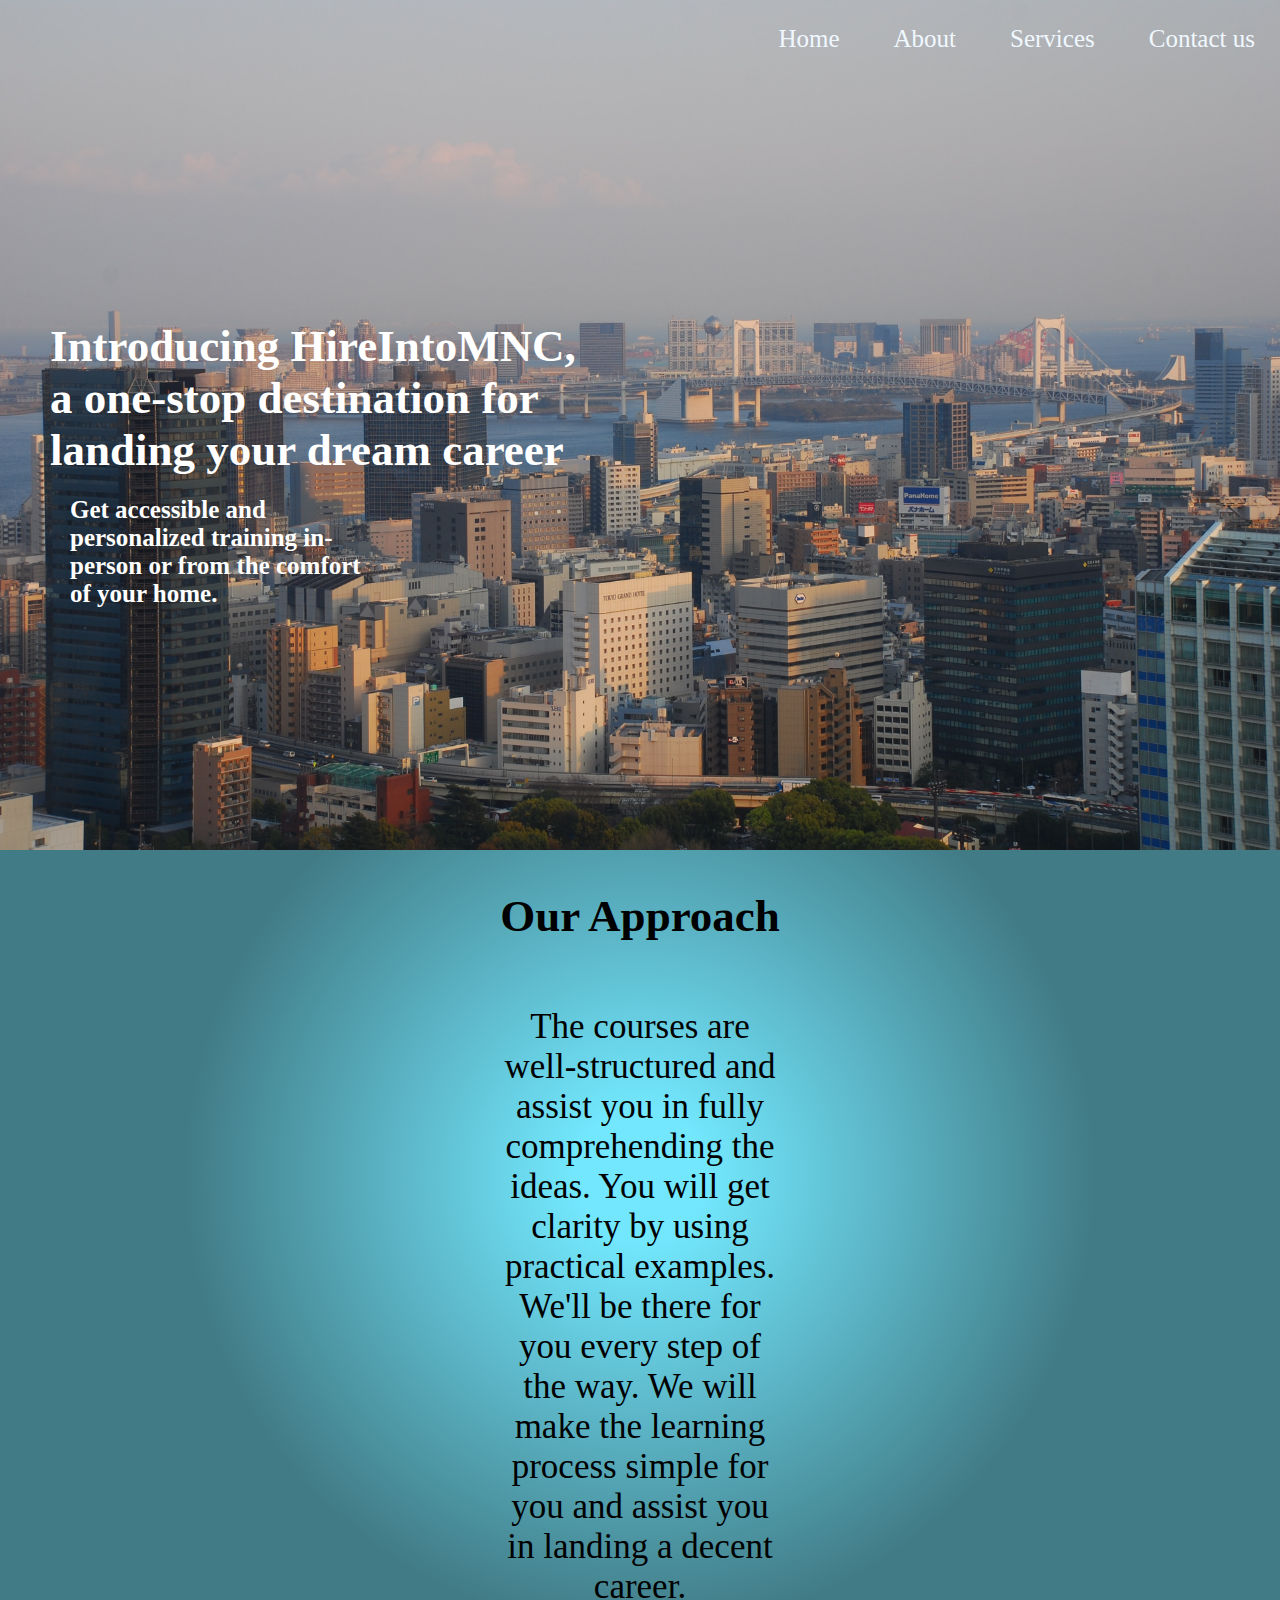
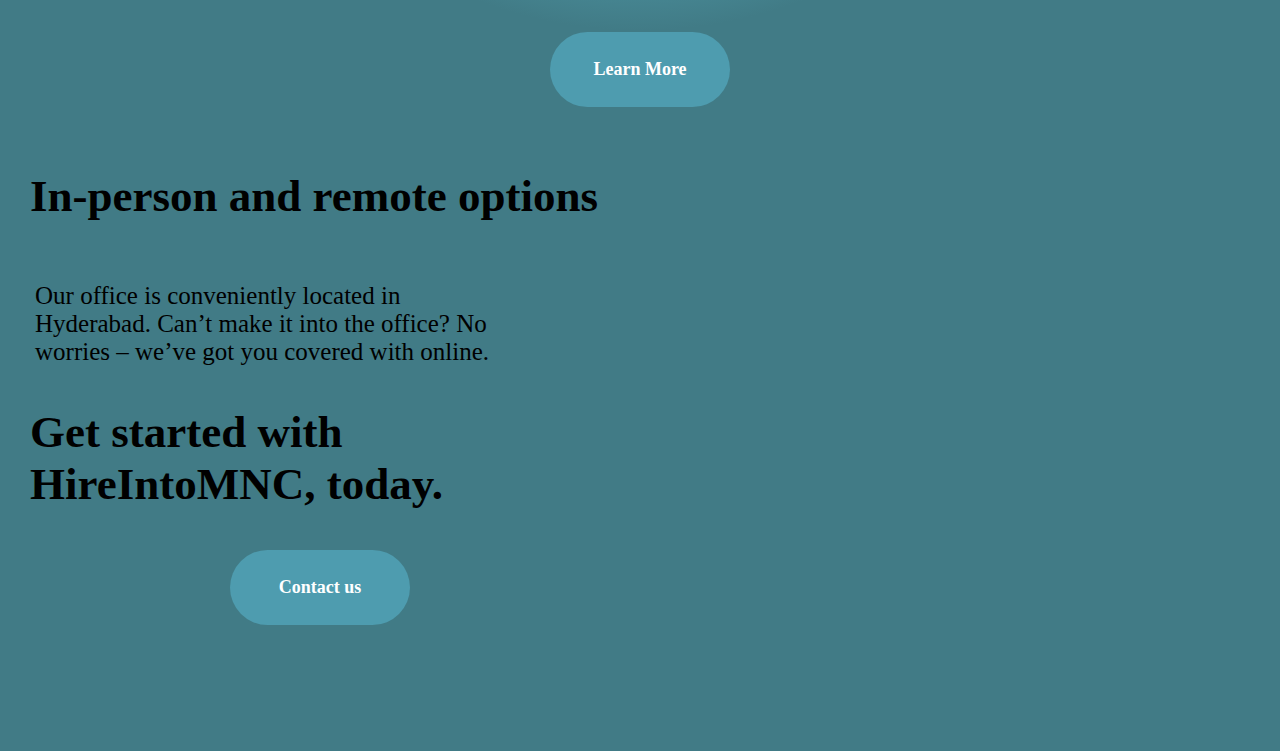
==== index.html @ a63b0490 "metatest" ====
<html>
<head>
	<title>HireIntoMNC</title>
	<link rel="stylesheet" href="css/style.css">
	<meta name="viewport" content="width=device-width, initial-scale=1.0">
</head>
<body>
	<div id="home">
		<nav>
			<ul>
				<li><a href="#">Home</a></li>
				<li><a href="About.html">About</a></li>
				<li><a href="services.html">Services</a></li>
				<li><a href="contactus.html">Contact us</a> </li>
			</ul>
		</nav>
		<div class="info">
			<h2>Introducing HireIntoMNC, <br />
				a one-stop destination for landing your dream career</h2>
			<p>Get accessible and personalized training in-person or from the comfort of your home. </p>
		</div>
	</div>
	<div class="data">
		<h2>Our Approach</h2>
		<p>The courses are well-structured and assist you in fully comprehending the ideas. You will get clarity by
			using practical examples. We'll be there for you every step of the way. We will make the learning process
			simple for you and assist you in landing a decent career.
		</p>
		<div class="center">
			<a href="#" class="button">Learn More</a>
		</div>
	</div>
	<br />

	<div class="row">
		<div class="coloumn">

			<h2>In-person and remote options</h2>
			<p>Our office is conveniently located in Hyderabad. Can’t make it into the office? No worries – we’ve
				got you
				covered with online.
			</p>
			<h2>Get started with <strong>HireIntoMNC</strong>, today. </h2>
			<div class="center">
				<a href="contactus.html" class="button">Contact us</a>
			</div>
		</div>

		<div class="coloumn">
			<iframe
				src="https://www.google.com/maps/embed?pb=!1m18!1m12!1m3!1d243646.8800584537!2d78.26795921030008!3d17.41262741588186!2m3!1f0!2f0!3f0!3m2!1i1024!2i768!4f13.1!3m3!1m2!1s0x3bcb99daeaebd2c7%3A0xae93b78392bafbc2!2sHyderabad%2C%20Telangana%2C%20India!5e0!3m2!1sen!2sus!4v1628218117663!5m2!1sen!2sus"
				width="600" height="616" style="border:0;" allowfullscreen="" loading="lazy"></iframe>
		</div>
	</div>


</body>

</html>
---- css/style.css ----
*{
  margin: 0;
  padding:0;
  font-family: Didot, serif;
  box-sizing: border-box;

}
body{
  background: rgb(70,223,252);
  background: radial-gradient(circle, rgba(70,223,252,0.7610241820768137) 5%, rgba(65,123,134,1) 34%);
}
html{
  scroll-behavior: smooth;
}
nav{
 float: right;
 
}
nav ul li{
  display: inline-block;
  padding: 25px 25px;
  font-size: 25px;
}
nav ul li a{
  text-decoration: none;
  color: aliceblue;

}
nav ul li a:hover{
  
  border-bottom:none;
  color: #4E9CAF;
  display: block;
  width:121px;
  height: 35px;
  line-height: 35px;


}
.info h2{
    padding-top: 25%;
    padding-left: 50px;
    padding-right: 50%;
    font-size: 45px;
    color: white;
    font-family: Didot, serif;
    font-weight: bold;
    
}
.info p{
  padding-top: 20px;
  padding-left: 70px;
  color: white;
  font-size: 25px;
  padding-right: 70%;
  font-weight: bold;
  border:1px;
}

.data h2{
  padding : 40px 25px;
  position: relative;
  font-size: 45px;
  color: black;
  font-family: Didot, serif;
  font-weight: bold;
  text-align: center;
  
}
.data p{
  padding : 25px 500px;
  position: relative;
  font-size: 35px;
  font-family: Didot, serif;
  color: black;
 
  font-weight: normal;
  text-align: center;
  
}

.leftdata h2{
  padding : 40px 25px;
  position: relative;
  font-size: 45px;
  color: black;
  font-family: Didot, serif;
  font-weight: bold;
  text-align: left;
  
}

.leftdata p{
  padding : 25% 25%;
  color: black;
  font-size: 25px;
  padding-right: 70%;
  font-weight: bold;
  border:1px;
}


.button {
  display: block;
  width: 180px;

  background: #4E9CAF;
  padding: 7px 20px 8px 20px;
  text-align: center;
  border-radius: 10px;
  color: white;
  font-weight: bold;
  line-height: 25px;
  text-decoration: none;
  font-size: 18px;
  border-radius: 50px;
  padding: 25px;
  margin: 0 auto;
}

.map{  
  padding: 25px 25px ;
  text-align: right;
  border-radius: 50px;
  padding: 25px;
  margin: 0 auto;
  width: 50%;
}


.coloumn {
  float: left;
  width: 50%;
  padding: 5px;
  
}

.coloumn h2{
  padding : 40px 25px;
  position: relative;
  font-size: 45px;
  color: black;
  font-family: Didot, serif;
  font-weight: bold;
  text-align: left;
  
}

.coloumn p{
  padding-top: 20px;
  padding-left: 30px;
  padding-right: 0px;
  color: black;
  font-size: 25px;
  padding-right: 20%;
  font-weight: normal;
  font-family: Didot, serif;

}

#home{
  background-image: url(../img/mnc3.jpg);
  background-size: 100%;
  background-repeat: no-repeat;
  height: 850px;

}

#about {
  
  background-image: url(../img/about.jpg); 
  background-size: 100%;
  background-repeat: no-repeat;
  background-color:black;
  background-blend-mode: lighten;
}

#services{
  background-image: url(../img/services.jpg);
  background-size: 100%;
  background-repeat: no-repeat;
  background-color:black;
  background-blend-mode: lighten;

}
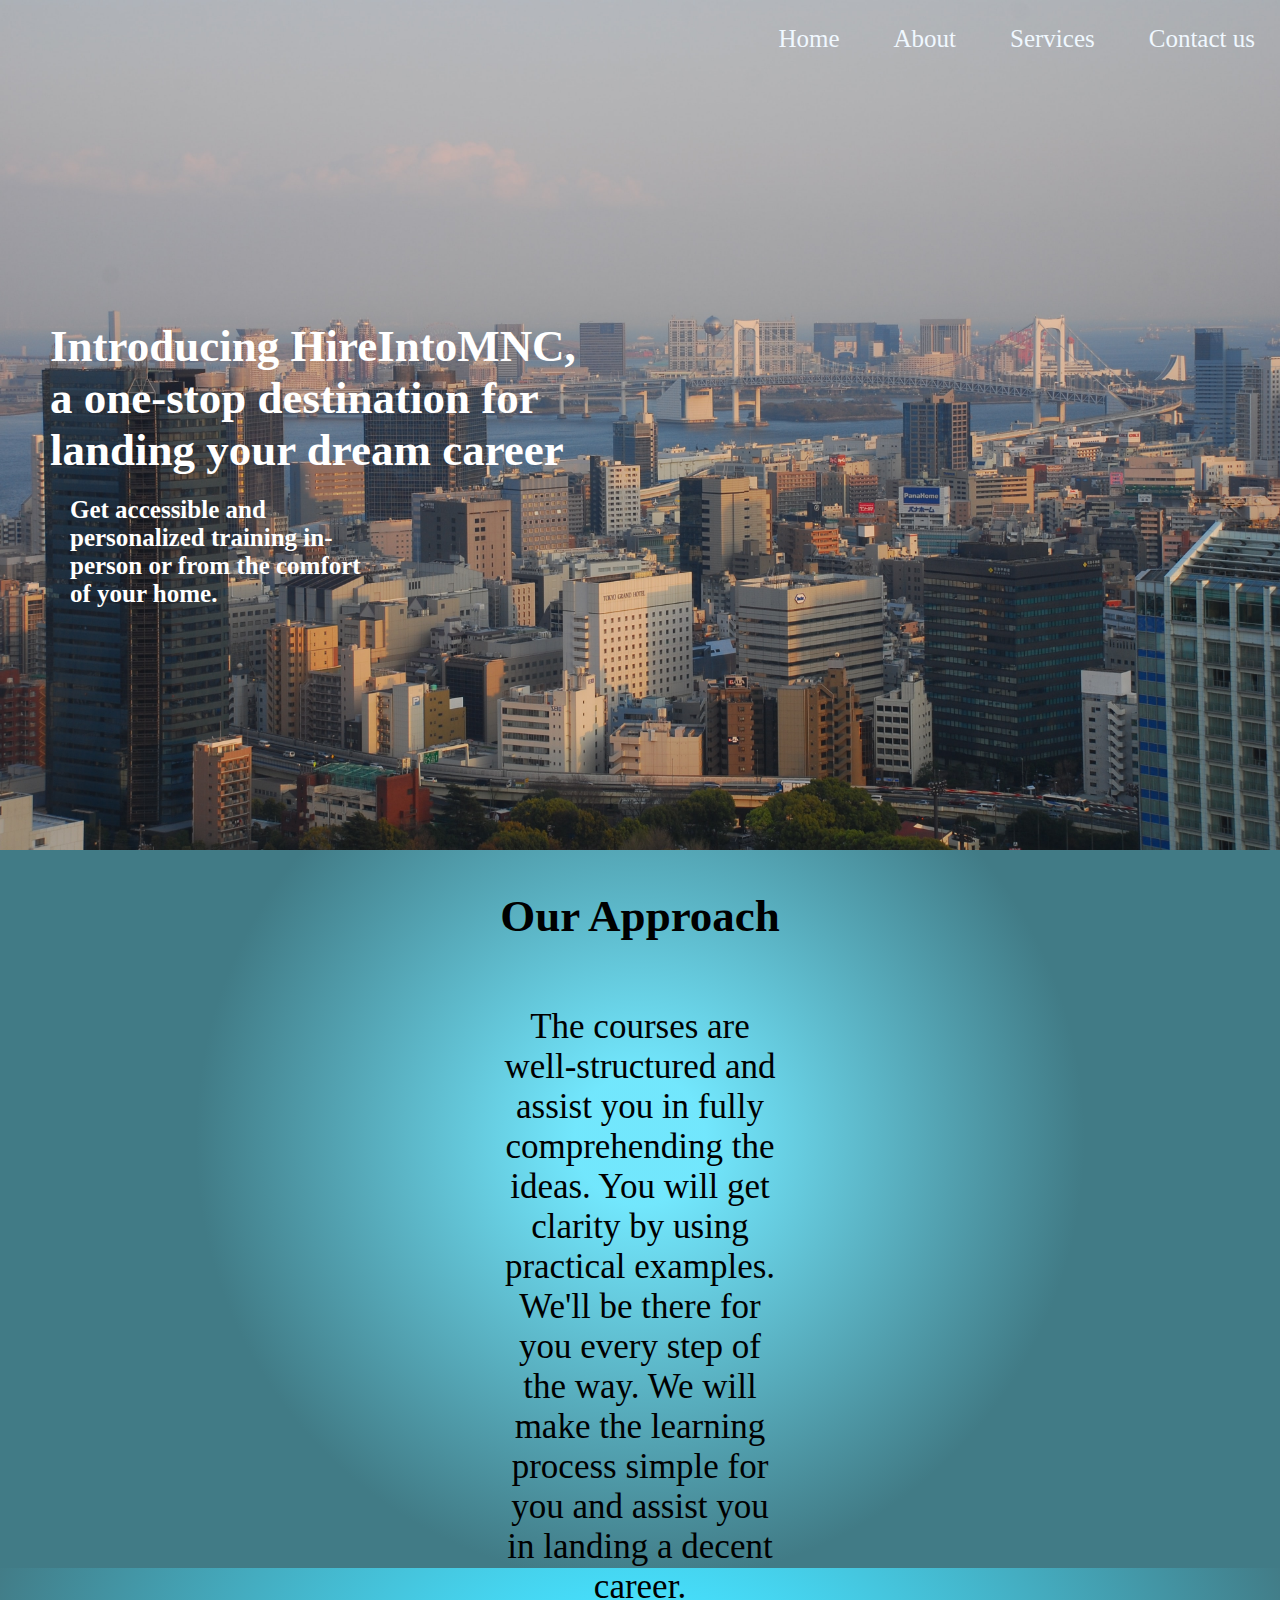
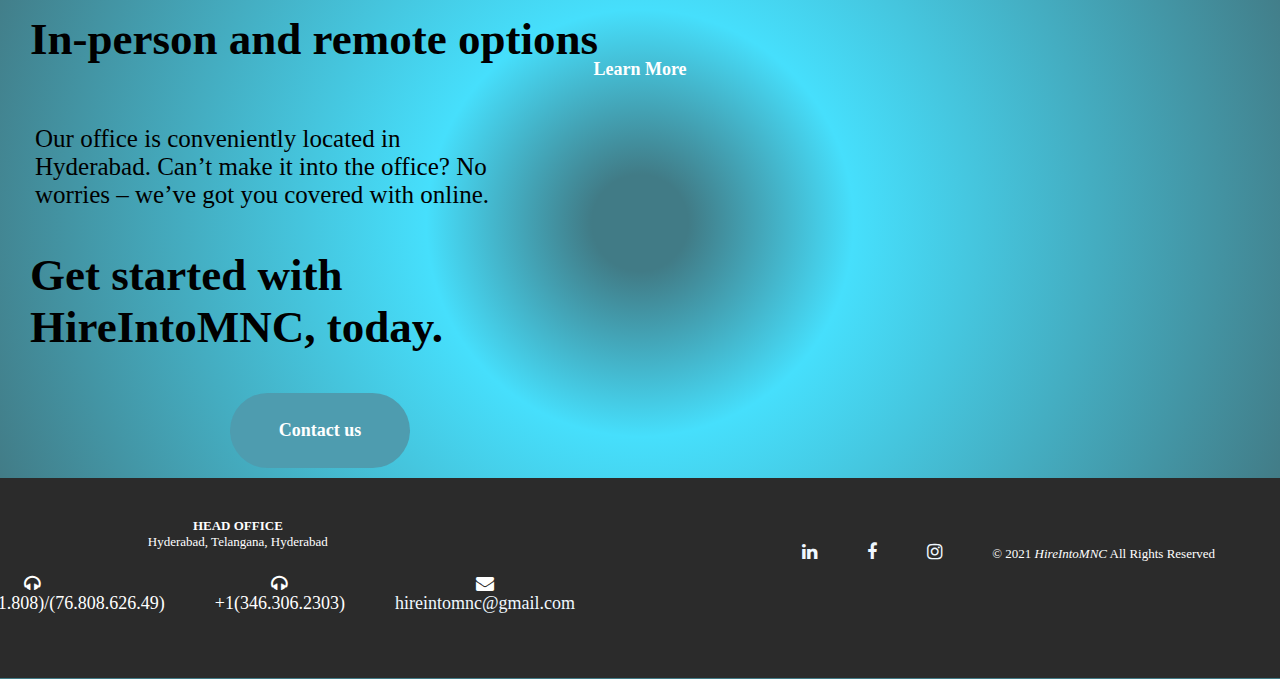
==== commit d9dbadc2: "footer added" ====
--- a/index.html
+++ b/index.html
@@ -1,9 +1,12 @@
 <html>
+
 <head>
 	<title>HireIntoMNC</title>
 	<link rel="stylesheet" href="css/style.css">
 	<meta name="viewport" content="width=device-width, initial-scale=1.0">
+	<link rel="stylesheet" href="https://cdnjs.cloudflare.com/ajax/libs/font-awesome/4.7.0/css/font-awesome.min.css">
 </head>
+
 <body>
 	<div id="home">
 		<nav>
@@ -20,39 +23,81 @@
 			<p>Get accessible and personalized training in-person or from the comfort of your home. </p>
 		</div>
 	</div>
-	<div class="data">
-		<h2>Our Approach</h2>
-		<p>The courses are well-structured and assist you in fully comprehending the ideas. You will get clarity by
-			using practical examples. We'll be there for you every step of the way. We will make the learning process
-			simple for you and assist you in landing a decent career.
-		</p>
-		<div class="center">
-			<a href="#" class="button">Learn More</a>
+	<div id="Approach">
+		<div class="data">
+			<h2>Our Approach</h2>
+			<p>The courses are well-structured and assist you in fully comprehending the ideas. You will get clarity by
+				using practical examples. We'll be there for you every step of the way. We will make the learning
+				process
+				simple for you and assist you in landing a decent career.
+			</p>
+			<div class="center">
+				<a href="#" class="button">Learn More</a>
+			</div>
 		</div>
 	</div>
 	<br />
 
-	<div class="row">
-		<div class="coloumn">
 
-			<h2>In-person and remote options</h2>
-			<p>Our office is conveniently located in Hyderabad. Can’t make it into the office? No worries – we’ve
-				got you
-				covered with online.
-			</p>
-			<h2>Get started with <strong>HireIntoMNC</strong>, today. </h2>
-			<div class="center">
-				<a href="contactus.html" class="button">Contact us</a>
+	<div id="address">
+		<div class="row">
+			<div class="coloumn">
+
+				<h2>In-person and remote options</h2>
+				<p>Our office is conveniently located in Hyderabad. Can’t make it into the office? No worries – we’ve
+					got you
+					covered with online.
+				</p>
+				<h2>Get started with <strong>HireIntoMNC</strong>, today. </h2>
+				<div class="center">
+					<a href="contactus.html" class="button">Contact us</a>
+				</div>
 			</div>
-		</div>
 
-		<div class="coloumn">
-			<iframe
-				src="https://www.google.com/maps/embed?pb=!1m18!1m12!1m3!1d243646.8800584537!2d78.26795921030008!3d17.41262741588186!2m3!1f0!2f0!3f0!3m2!1i1024!2i768!4f13.1!3m3!1m2!1s0x3bcb99daeaebd2c7%3A0xae93b78392bafbc2!2sHyderabad%2C%20Telangana%2C%20India!5e0!3m2!1sen!2sus!4v1628218117663!5m2!1sen!2sus"
-				width="600" height="616" style="border:0;" allowfullscreen="" loading="lazy"></iframe>
+			<div class="coloumn">
+				<iframe
+					src="https://www.google.com/maps/embed?pb=!1m18!1m12!1m3!1d243646.8800584537!2d78.26795921030008!3d17.41262741588186!2m3!1f0!2f0!3f0!3m2!1i1024!2i768!4f13.1!3m3!1m2!1s0x3bcb99daeaebd2c7%3A0xae93b78392bafbc2!2sHyderabad%2C%20Telangana%2C%20India!5e0!3m2!1sen!2sus!4v1628218117663!5m2!1sen!2sus"
+					width="600" height="500" style="border:0;" allowfullscreen="" loading="lazy"></iframe>
+			</div>
 		</div>
 	</div>
 
+	<footer>
+		<div id="bottom">
+			<div class="row">
+				<div class="coloumnbottom">
+
+					<nav>
+
+						<h2>HEAD OFFICE</h2>
+						<p>Hyderabad, Telangana, Hyderabad</p>
+						<ul>
+							<li><i class="fa fa-headphones"></i> +91(74.168.31.808)/(76.808.626.49) </li>
+							<li><i class="fa fa-headphones"></i> +1(346.306.2303)</li>
+							<li><i class="fa fa-envelope"></i> <a
+									href="mailTo:hireintomnc@gmail.com">hireintomnc@gmail.com</a> </li>
+						</ul>
+
+					</nav>
+				</div>
+				<div class="coloumnbottom">
+					<nav>
+						<ul>
+							<li> <a href="www.linkedin.com/in/hireIntomnc" class="fa fa-linkedin"></a></li>
+							<li><a href="https://www.facebook.com/Hireintomnc-110249768019771"
+									class="fa fa-facebook"></a>
+							</li>
+							<li><a href="https://www.instagram.com/hireintomnc/" class="fa fa-instagram"></a></li>
+							<li><p class="copyright">© 2021 <i>HireIntoMNC</i> All Rights Reserved</p></li>
+						</ul>
+
+					</nav>
+					
+				</div>
+				
+			</div>
+		</div>
+	</footer>
 
 </body>
 
--- a/css/style.css
+++ b/css/style.css
@@ -104,7 +104,6 @@
 .button {
   display: block;
   width: 180px;
-
   background: #4E9CAF;
   padding: 7px 20px 8px 20px;
   text-align: center;
@@ -167,6 +166,19 @@
 
 }
 
+#Approach{
+
+  height: 700px;
+  
+}
+#address{
+
+  height: 510px;
+  
+  background: rgb(65,123,134);
+  background: radial-gradient(circle, rgba(65,123,134,1) 7%, rgba(70,223,252,1) 31%, rgba(66,124,135,1) 100%);
+}
+
 #about {
   
   background-image: url(../img/about.jpg); 
@@ -185,3 +197,42 @@
 
 }
 
+#bottom{
+    background: #2b2b2b;
+   height: 200px;
+    
+    }
+
+    
+.coloumnbottom {
+  float: left;
+  width: 50%;
+  padding: 40px;
+  
+}
+
+.coloumnbottom h2,p{
+ 
+  position: relative;
+  font-size: 13px;
+  color: white;
+
+  
+}
+
+.coloumnbottom {
+ 
+  position: relative;
+  font-size: 13px;
+  color: white;
+  text-align: center;
+
+  
+}
+.coloumnbottom  nav ul li {
+  display: table-cell;
+  position: relative;
+  font-size: 18px;
+  color: white;
+  text-align: center;
+}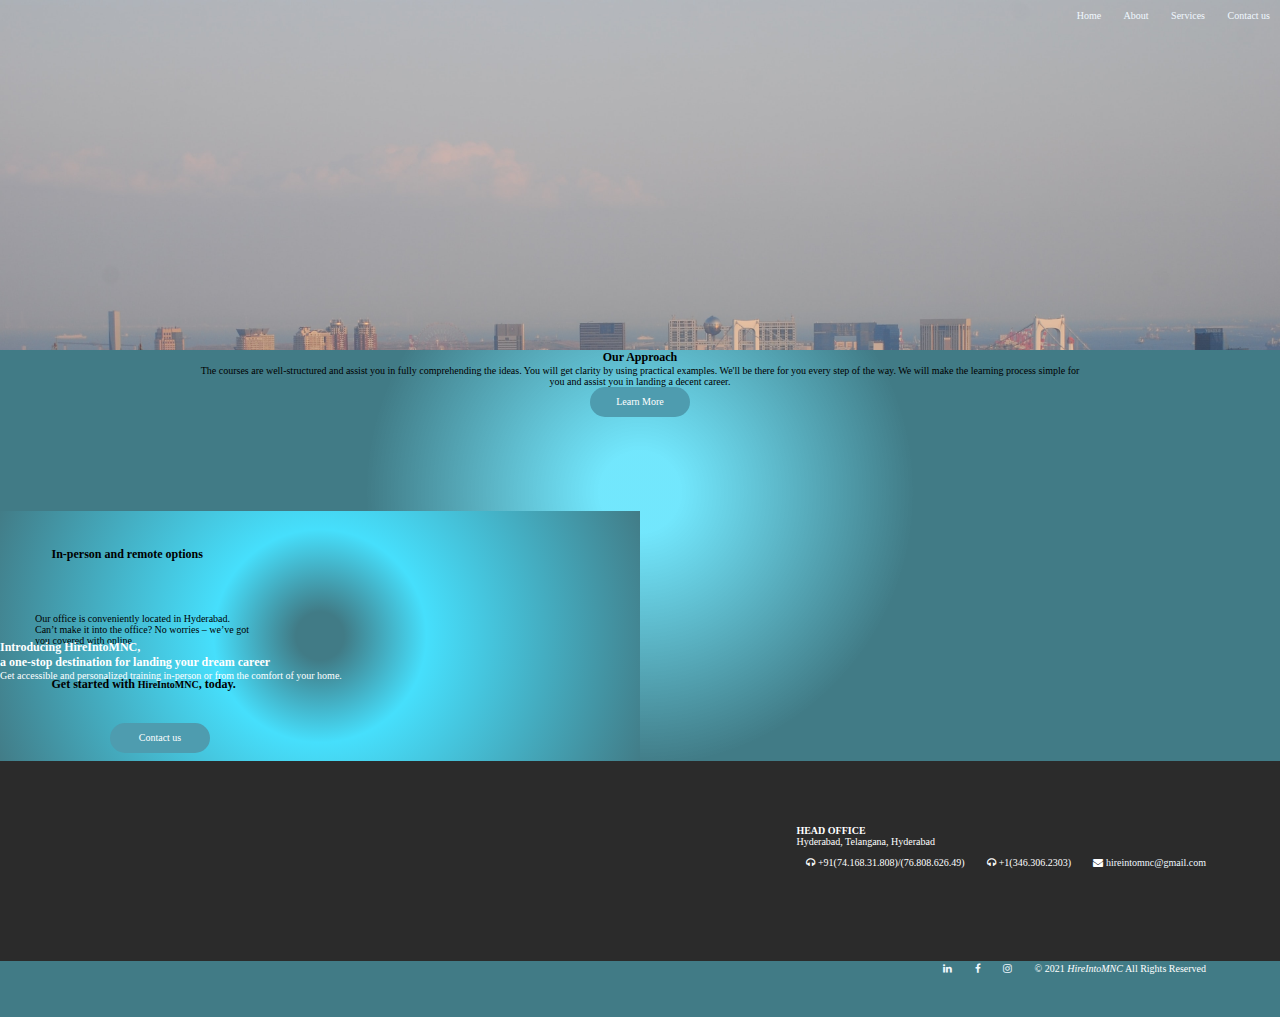
==== commit d367b07a: "mobile" ====
--- a/index.html
+++ b/index.html
@@ -68,9 +68,8 @@
 				<div class="coloumnbottom">
 
 					<nav>
-
-						<h2>HEAD OFFICE</h2>
-						<p>Hyderabad, Telangana, Hyderabad</p>
+						<h2>   HEAD OFFICE</h2>
+						<p>    Hyderabad, Telangana, Hyderabad</p>
 						<ul>
 							<li><i class="fa fa-headphones"></i> +91(74.168.31.808)/(76.808.626.49) </li>
 							<li><i class="fa fa-headphones"></i> +1(346.306.2303)</li>
--- a/css/style.css
+++ b/css/style.css
@@ -4,6 +4,7 @@
   padding:0;
   font-family: Didot, serif;
   box-sizing: border-box;
+  font-size: 10px;
 
 }
 body{
@@ -19,8 +20,8 @@
 }
 nav ul li{
   display: inline-block;
-  padding: 25px 25px;
-  font-size: 25px;
+  padding: 10px 10px;
+  font-size: 10px;
 }
 nav ul li a{
   text-decoration: none;
@@ -39,51 +40,48 @@
 
 }
 .info h2{
-    padding-top: 25%;
-    padding-left: 50px;
+    padding-top: 50%;
     padding-right: 50%;
-    font-size: 45px;
+    font-size: 12px;
     color: white;
     font-family: Didot, serif;
     font-weight: bold;
     
 }
 .info p{
-  padding-top: 20px;
-  padding-left: 70px;
-  color: white;
-  font-size: 25px;
-  padding-right: 70%;
-  font-weight: bold;
-  border:1px;
+    padding: 0%;
+    padding-right: 10%;
+    font-size: 10px;
+    color: white;
+    font-family: Didot, serif;
+    font-weight: normal;
 }
 
 .data h2{
-  padding : 40px 25px;
+  
+  position: relativec;
+  font-size: 12px;
+  color: black;
+  font-family: Didot, serif;
+  font-weight: bold;
+  text-align: center;
+  
+}
+.data p{
+  padding: 0px 15%;
   position: relative;
-  font-size: 45px;
-  color: black;
-  font-family: Didot, serif;
-  font-weight: bold;
-  text-align: center;
-  
-}
-.data p{
-  padding : 25px 500px;
-  position: relative;
-  font-size: 35px;
-  font-family: Didot, serif;
-  color: black;
- 
+  font-size: 10px;
+  font-family: Didot, serif;
+  color: black;
   font-weight: normal;
   text-align: center;
   
 }
 
 .leftdata h2{
-  padding : 40px 25px;
+  padding : 0% 25%;
   position: relative;
-  font-size: 45px;
+  font-size: 12px;
   color: black;
   font-family: Didot, serif;
   font-weight: bold;
@@ -92,9 +90,9 @@
 }
 
 .leftdata p{
-  padding : 25% 25%;
-  color: black;
-  font-size: 25px;
+
+  color: black;
+  font-size: 10px;
   padding-right: 70%;
   font-weight: bold;
   border:1px;
@@ -103,18 +101,18 @@
 
 .button {
   display: block;
-  width: 180px;
+  width: 100px;
   background: #4E9CAF;
   padding: 7px 20px 8px 20px;
   text-align: center;
   border-radius: 10px;
   color: white;
-  font-weight: bold;
-  line-height: 25px;
+  font-weight: normal;
+  line-height: 10px;
   text-decoration: none;
-  font-size: 18px;
+  font-size: 10px;
   border-radius: 50px;
-  padding: 25px;
+  padding: 10px;
   margin: 0 auto;
 }
 
@@ -136,14 +134,17 @@
 }
 
 .coloumn h2{
-  padding : 40px 25px;
+  padding : 10% 15%;
   position: relative;
-  font-size: 45px;
+  font-size: 12px;
   color: black;
   font-family: Didot, serif;
   font-weight: bold;
   text-align: left;
   
+}
+.coloumn iframe{
+  display: none;
 }
 
 .coloumn p{
@@ -151,7 +152,7 @@
   padding-left: 30px;
   padding-right: 0px;
   color: black;
-  font-size: 25px;
+  font-size: 10px;
   padding-right: 20%;
   font-weight: normal;
   font-family: Didot, serif;
@@ -162,19 +163,19 @@
   background-image: url(../img/mnc3.jpg);
   background-size: 100%;
   background-repeat: no-repeat;
-  height: 850px;
+  height: 350px;
 
 }
 
 #Approach{
 
-  height: 700px;
+  height:  150px;
   
 }
 #address{
-
-  height: 510px;
-  
+  
+  height:  250px;
+  width: 640px;
   background: rgb(65,123,134);
   background: radial-gradient(circle, rgba(65,123,134,1) 7%, rgba(70,223,252,1) 31%, rgba(66,124,135,1) 100%);
 }
@@ -202,37 +203,9 @@
    height: 200px;
     
     }
-
-    
-.coloumnbottom {
-  float: left;
-  width: 50%;
-  padding: 40px;
-  
-}
-
-.coloumnbottom h2,p{
- 
-  position: relative;
-  font-size: 13px;
+.coloumnbottom{
+  padding: 5% 5%;
   color: white;
-
-  
-}
-
-.coloumnbottom {
- 
-  position: relative;
-  font-size: 13px;
-  color: white;
-  text-align: center;
-
-  
-}
-.coloumnbottom  nav ul li {
-  display: table-cell;
-  position: relative;
-  font-size: 18px;
-  color: white;
-  text-align: center;
+  font-size: 8px;
+  font-family: Arial, Helvetica, sans-serif;
 }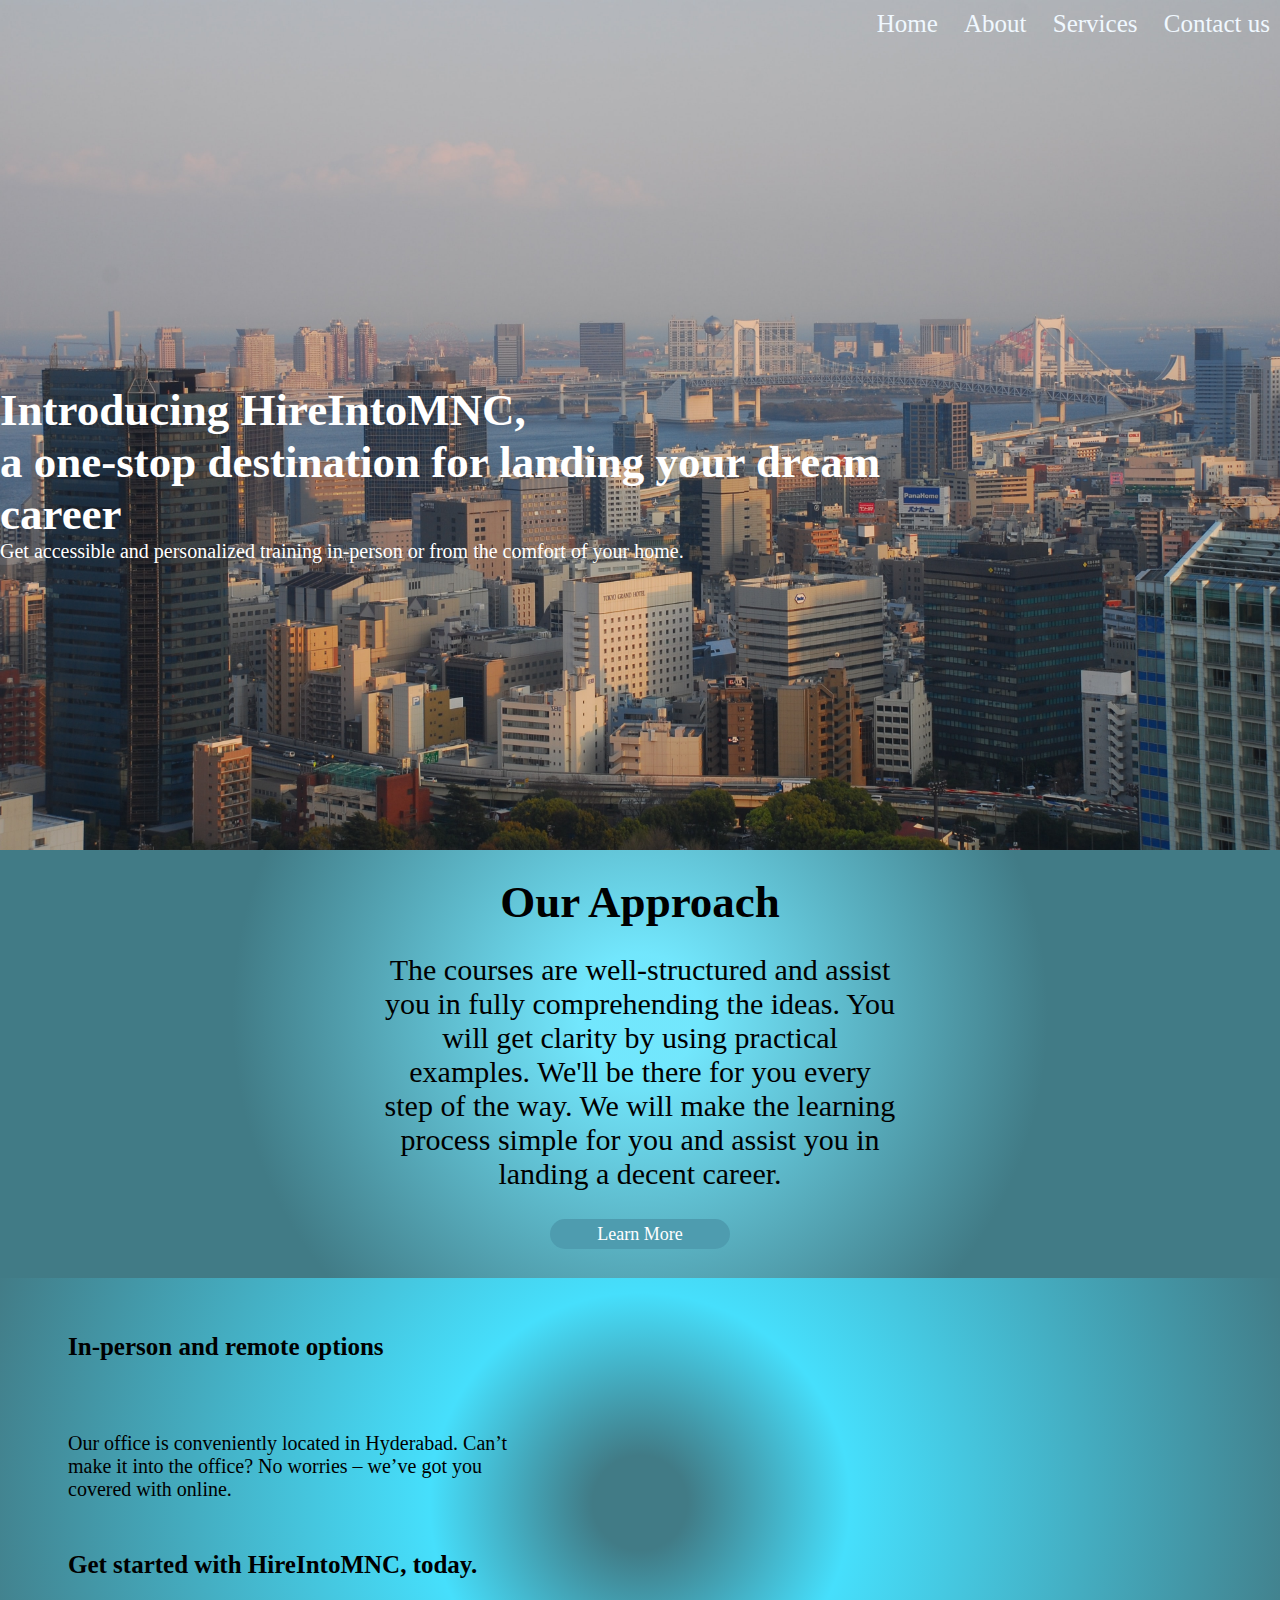
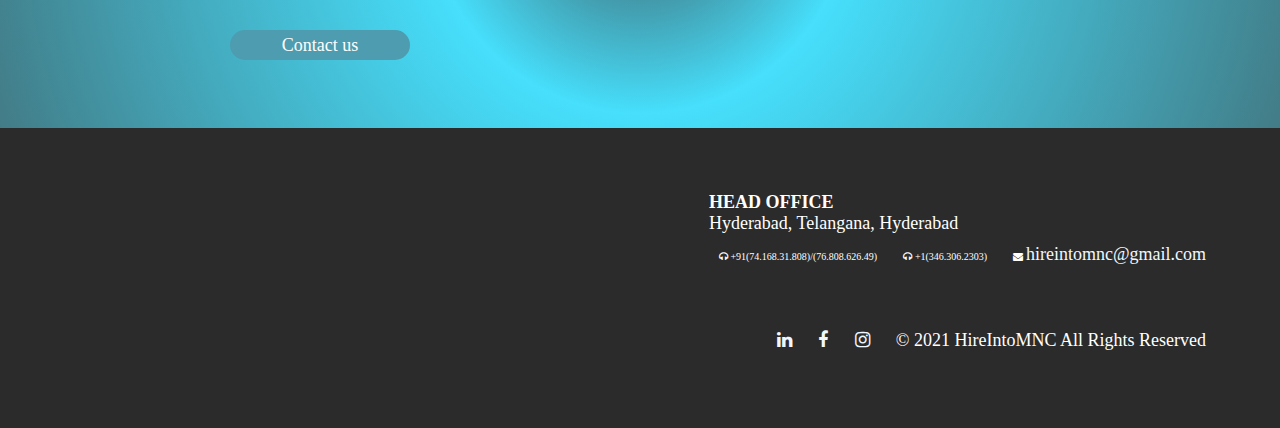
==== commit 521e3481: "mobile" ====
--- a/index.html
+++ b/index.html
@@ -30,7 +30,7 @@
 				using practical examples. We'll be there for you every step of the way. We will make the learning
 				process
 				simple for you and assist you in landing a decent career.
-			</p>
+			</p> <br/>
 			<div class="center">
 				<a href="#" class="button">Learn More</a>
 			</div>
@@ -87,7 +87,7 @@
 									class="fa fa-facebook"></a>
 							</li>
 							<li><a href="https://www.instagram.com/hireintomnc/" class="fa fa-instagram"></a></li>
-							<li><p class="copyright">© 2021 <i>HireIntoMNC</i> All Rights Reserved</p></li>
+							<li><p class="copyright">© 2021 HireIntoMNC All Rights Reserved</p></li>
 						</ul>
 
 					</nav>
--- a/css/style.css
+++ b/css/style.css
@@ -175,7 +175,7 @@
 #address{
   
   height:  250px;
-  width: 640px;
+  width: 360px;
   background: rgb(65,123,134);
   background: radial-gradient(circle, rgba(65,123,134,1) 7%, rgba(70,223,252,1) 31%, rgba(66,124,135,1) 100%);
 }
@@ -208,4 +208,252 @@
   color: white;
   font-size: 8px;
   font-family: Arial, Helvetica, sans-serif;
+}
+
+@media only screen and (min-width:768px){
+  *{
+    font-size: 25px;
+  } 
+  #home{
+ 
+    height: 500px;
+  
+  }
+  
+.info h2{
+ 
+  font-size: 25px;
+  
+  
+}
+.info p{
+  
+  font-size: 20px;
+  
+}
+#Approach{
+
+  height:  250px;
+  
+}
+ 
+.data h2{
+  
+ padding: 10px 10px;
+  font-size: 25px;
+ 
+  
+}
+.data p{
+  font-size: 20px; 
+}
+
+.button {
+   
+  width: 180px;  
+  border-radius: 1p8x; 
+  font-size: 18px;
+
+}
+#address{
+  
+  height:  400px;
+  width: 768px;
+  background: rgb(65,123,134);
+  background: radial-gradient(circle, rgba(65,123,134,1) 7%, rgba(70,223,252,1) 31%, rgba(66,124,135,1) 100%);
+}
+
+
+
+.coloumn h2{
+  padding : 8% 2%;
+ 
+  font-size: 25px;
+  color: black;
+  
+  
+}
+.coloumn iframe{
+  display: block;
+  height: 385px;
+  width: 380px;
+  padding-left: 5%;
+}
+
+.coloumn p{
+  
+  font-size: 20px;
+ 
+}
+
+.coloumnbottom nav ul li a,h2,p{
+  font-size: 13px;
+}
+}
+
+
+@media only screen and (min-width:1024px){
+  *{
+    font-size: 25px;
+  } 
+  #home{
+ 
+    height: 500px;
+    
+  
+  }
+  
+.info h2{
+  padding-top: 30%;
+    padding-right: 30%;
+  font-size: 25px;
+  
+  
+}
+.info p{
+  
+  font-size: 20px;
+  
+}
+#Approach{
+
+  height:  250px;
+  
+}
+ 
+.data h2{
+  
+ padding: 10px 10px;
+  font-size: 25px;
+ 
+  
+}
+.data p{
+  font-size: 20px; 
+}
+
+.button {
+   
+  width: 180px;  
+  border-radius: 1p8x; 
+  font-size: 18px;
+
+}
+#address{
+  
+  height:  400px;
+  width: 1024px;
+  background: rgb(65,123,134);
+  background: radial-gradient(circle, rgba(65,123,134,1) 7%, rgba(70,223,252,1) 31%, rgba(66,124,135,1) 100%);
+}
+
+.coloumn h2{
+  padding : 8% 2%;
+ 
+  font-size: 25px;
+  color: black;
+  
+  
+}
+.coloumn iframe{
+  display: block;
+  height: 385px;
+  width: 500px;
+  padding-left: 5%;
+}
+
+.coloumn p{
+  
+  font-size: 20px;
+ 
+}
+
+.coloumnbottom nav ul li a,h2,p{
+  font-size: 13px;
+}
+}
+
+
+@media only screen and (min-width:1250px){
+  *{
+    font-size: 25px;
+  } 
+  #home{
+ 
+    height: 850px;
+    
+  }
+  
+.info h2{
+  padding-top: 30%;
+    padding-right: 30%;
+  font-size: 45px;
+  
+  
+}
+.info p{
+  
+  font-size: 20px;
+  
+}
+#Approach{
+
+  height:  400px;
+  
+}
+ 
+.data h2{
+  padding:2% 30%;
+  font-size: 45px;
+ 
+  
+}
+.data p{
+  padding:0% 30%;
+  font-size: 30px; 
+}
+
+.button {
+   
+  width: 180px;  
+  border-radius: 1p8x; 
+  font-size: 18px;
+
+}
+#address{
+  height:  450px;
+  width: 100%;
+  background: rgb(65,123,134);
+  background: radial-gradient(circle, rgba(65,123,134,1) 7%, rgba(70,223,252,1) 31%, rgba(66,124,135,1) 100%);
+}
+
+.coloumn h2{
+  padding-left: 10%;
+ 
+  font-size: 25px;
+  color: black;
+  
+  
+}
+.coloumn iframe{
+  display: block;
+  height: 425px;
+  width: 600px;
+  padding-left: 5%;
+}
+
+.coloumn p{
+  padding-left: 10%;
+  font-size: 20px;
+ 
+}
+
+#bottom{
+  background: #2b2b2b;
+ height: 300px;
+  
+  }
+.coloumnbottom nav ul li a,h2,p{
+  font-size: 18px;
+}
 }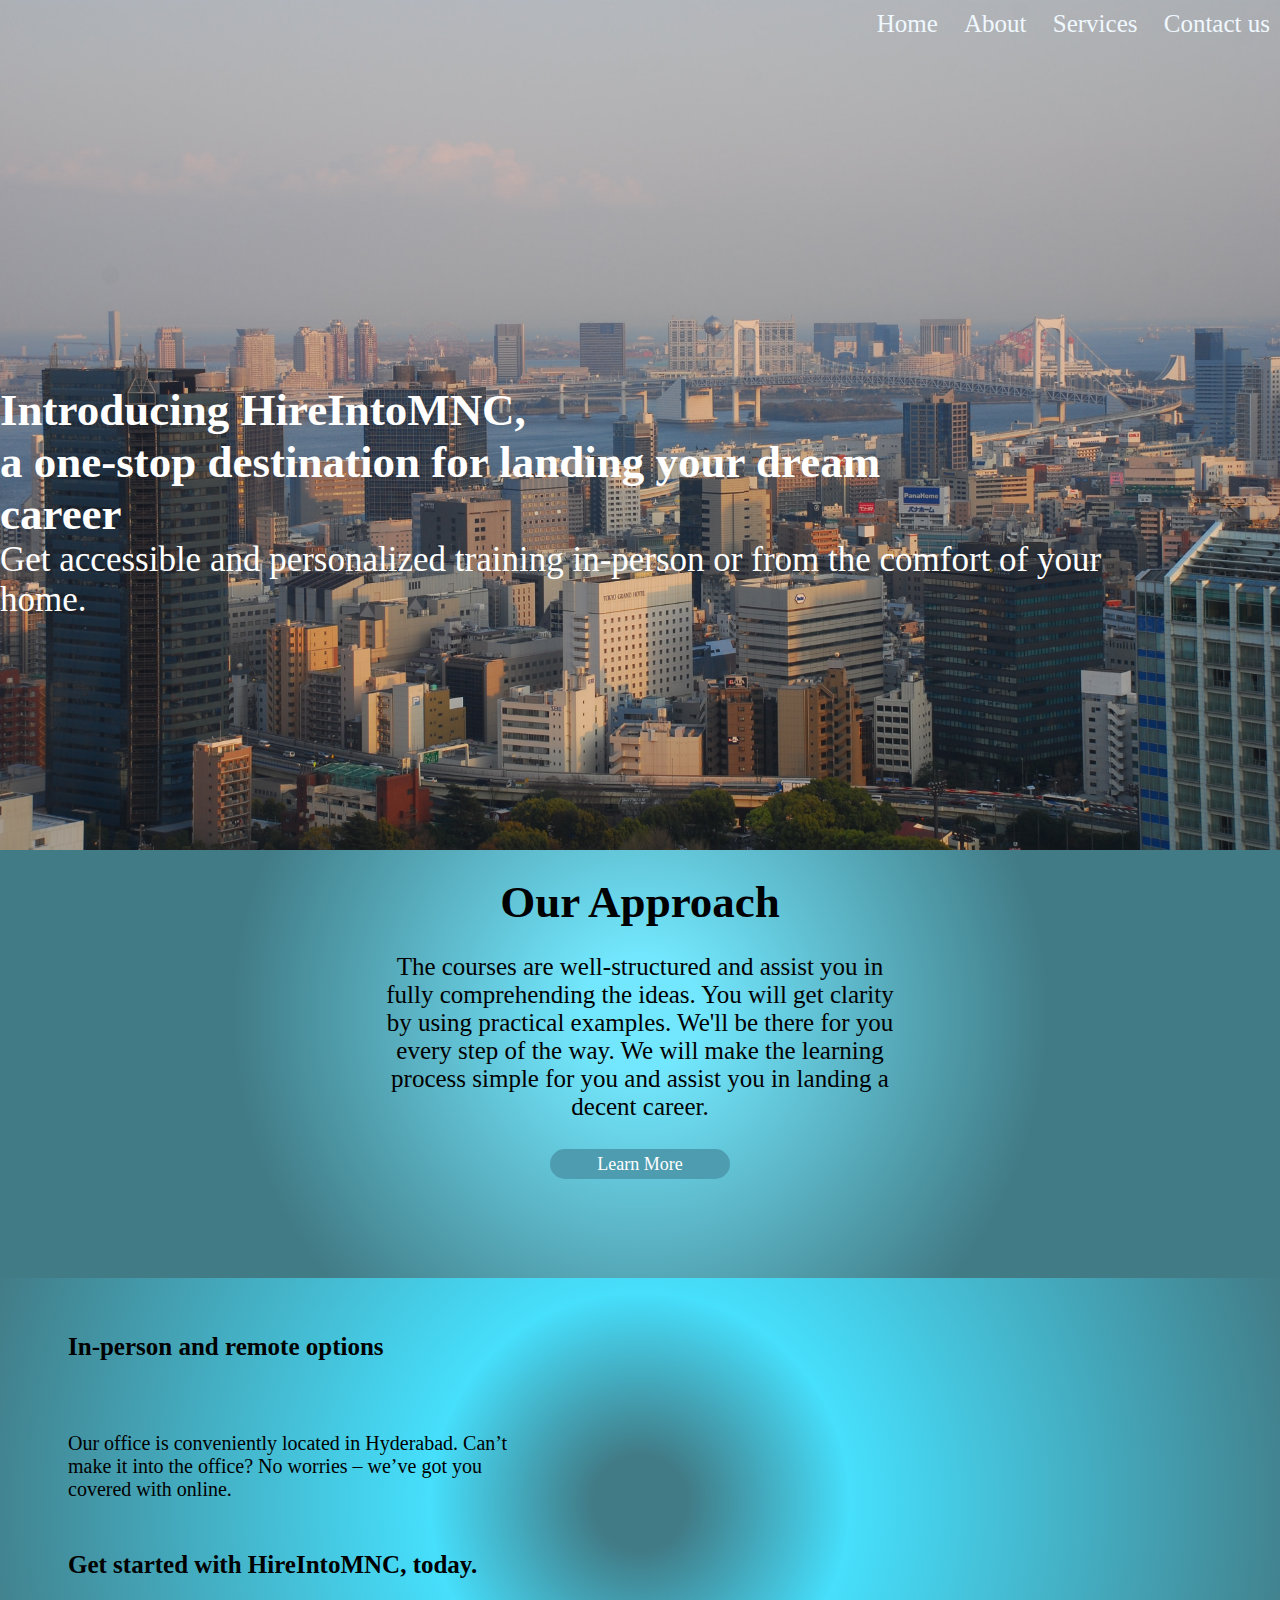
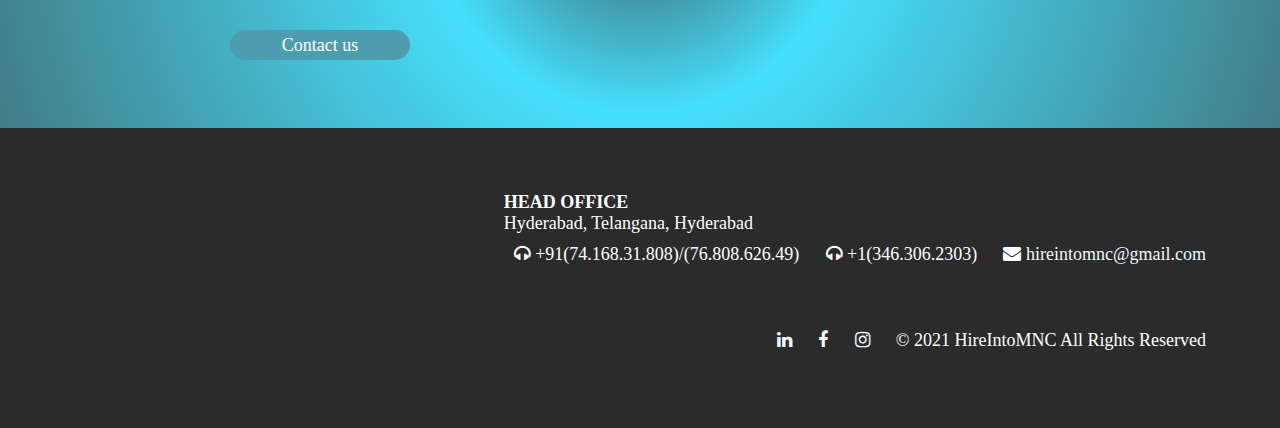
==== commit 2b691ff5: "effects" ====
--- a/index.html
+++ b/index.html
@@ -3,6 +3,7 @@
 <head>
 	<title>HireIntoMNC</title>
 	<link rel="stylesheet" href="css/style.css">
+	<link rel="stylesheet" href="css/effect.css">
 	<meta name="viewport" content="width=device-width, initial-scale=1.0">
 	<link rel="stylesheet" href="https://cdnjs.cloudflare.com/ajax/libs/font-awesome/4.7.0/css/font-awesome.min.css">
 </head>
@@ -17,6 +18,7 @@
 				<li><a href="contactus.html">Contact us</a> </li>
 			</ul>
 		</nav>
+	
 		<div class="info">
 			<h2>Introducing HireIntoMNC, <br />
 				a one-stop destination for landing your dream career</h2>
@@ -35,6 +37,20 @@
 				<a href="#" class="button">Learn More</a>
 			</div>
 		</div>
+		<div class="area" >
+            <ul class="circles">
+                    <li></li>
+                    <li></li>
+                    <li></li>
+                    <li></li>
+                    <li></li>
+                    <li></li>
+                    <li></li>
+                    <li></li>
+                    <li></li>
+                    <li></li>
+            </ul>
+    </div >
 	</div>
 	<br />
 
--- a/css/style.css
+++ b/css/style.css
@@ -144,7 +144,10 @@
   
 }
 .coloumn iframe{
-  display: none;
+  display: block;
+  height: 240px;
+  width: 180px;
+  padding-right: 10px;
 }
 
 .coloumn p{
@@ -393,7 +396,7 @@
 }
 .info p{
   
-  font-size: 20px;
+  font-size: 35px;
   
 }
 #Approach{
@@ -410,13 +413,13 @@
 }
 .data p{
   padding:0% 30%;
-  font-size: 30px; 
+  font-size: 25px; 
 }
 
 .button {
    
   width: 180px;  
-  border-radius: 1p8x; 
+  border-radius: 18x; 
   font-size: 18px;
 
 }
@@ -456,4 +459,12 @@
 .coloumnbottom nav ul li a,h2,p{
   font-size: 18px;
 }
+.coloumnbottom nav ul li{
+  font-size: 18px;
+}
+#about {
+  
+height: 830px;
+}
+
 }--- a/css/effect.css
+++ b/css/effect.css
@@ -0,0 +1,333 @@
+@import url('https://fonts.googleapis.com/css?family=Exo:400,700');
+
+.circles{
+    position: absolute;
+    top: 200px;
+    left: 0;
+    width: 100%;
+    height: 100%;
+    overflow: hidden;
+}
+
+.circles li{
+    position: absolute;
+    display: block;
+    list-style: none;
+    width: 20px;
+    height: 20px;
+    background: rgba(255, 255, 255, 0.2);
+    animation: animate 25s linear infinite;
+    bottom: -150px;
+    
+}
+
+.circles li:nth-child(1){
+    left: 25%;
+    width: 80px;
+    height: 80px;
+    animation-delay: 0s;
+}
+
+
+.circles li:nth-child(2){
+    left: 10%;
+    width: 20px;
+    height: 20px;
+    animation-delay: 2s;
+    animation-duration: 12s;
+}
+
+.circles li:nth-child(3){
+    left: 70%;
+    width: 20px;
+    height: 20px;
+    animation-delay: 4s;
+}
+
+.circles li:nth-child(4){
+    left: 40%;
+    width: 60px;
+    height: 60px;
+    animation-delay: 0s;
+    animation-duration: 18s;
+}
+
+.circles li:nth-child(5){
+    left: 65%;
+    width: 20px;
+    height: 20px;
+    animation-delay: 0s;
+}
+
+.circles li:nth-child(6){
+    left: 75%;
+    width: 110px;
+    height: 110px;
+    animation-delay: 3s;
+}
+
+.circles li:nth-child(7){
+    left: 35%;
+    width: 150px;
+    height: 150px;
+    animation-delay: 5s;
+}
+
+.circles li:nth-child(8){
+    left: 50%;
+    width: 25px;
+    height: 25px;
+    animation-delay: 5s;
+    animation-duration: 5s;
+}
+
+.circles li:nth-child(9){
+    left: 20%;
+    width: 15px;
+    height: 15px;
+    animation-delay: 2s;
+    animation-duration: 35s;
+}
+
+.circles li:nth-child(10){
+    left: 85%;
+    width: 150px;
+    height: 150px;
+    animation-delay: 0s;
+    animation-duration: 11s;
+}
+
+
+
+@keyframes animate {
+
+    0%{
+        transform: translateY(0) rotate(0deg);
+        opacity: 10;
+        border-radius: 0;
+    }
+
+    100%{
+        transform: translateY(-1000px) rotate(720deg);
+        opacity: 0;
+        border-radius: 50%;
+    }
+
+}
+
+@media only screen and (min-width:360px){
+    .circles{
+        top: 45px;
+        height:30%;
+    }
+    .circles li{
+        
+        width: 10px;
+        height: 10px;
+        
+        
+    }
+    
+    .circles li:nth-child(1){
+       
+        width: 30px;
+        height: 30px;
+        
+    }
+    
+
+    .circles li:nth-child(4){
+       
+        width: 10px;
+        height: 10px;
+         
+    }
+  
+    
+    .circles li:nth-child(6){
+      
+        width: 60px;
+        height: 60px;
+        
+    }
+    
+    .circles li:nth-child(7){
+      
+        width: 70px;
+        height: 70px;
+      
+    }
+    
+   
+    
+    
+    .circles li:nth-child(10){
+     
+        width: 50px;
+        height:50px;
+        
+    }
+    
+    
+
+}
+
+@media only screen and (min-width:768px){
+    .circles{
+        top: 45px;
+        height:45%;
+    }
+    .circles li{
+        
+        width: 10px;
+        height: 10px;
+        
+        
+    }
+    
+    .circles li:nth-child(1){
+       
+        width: 40px;
+        height: 40px;
+        
+    }
+    
+
+    .circles li:nth-child(4){
+       
+        width: 10px;
+        height: 10px;
+         
+    }
+  
+    
+    .circles li:nth-child(6){
+      
+        width: 70px;
+        height: 70px;
+        
+    }
+    
+    .circles li:nth-child(7){
+      
+        width: 100px;
+        height: 100px;
+      
+    }
+    
+   
+    
+    
+    .circles li:nth-child(10){
+     
+        width: 80px;
+        height:80px;
+        
+    }
+    
+    
+
+}
+
+
+@media only screen and (min-width:1200px){
+    
+.circles{
+    position: absolute;
+    top: 200px;
+    left: 0;
+    width: 100%;
+    height: 75%;
+    overflow: hidden;
+}
+
+.circles li{
+    position: absolute;
+    display: block;
+    list-style: none;
+    width: 20px;
+    height: 20px;
+    background: rgba(255, 255, 255, 0.2);
+    animation: animate 25s linear infinite;
+    bottom: -150px;
+    
+}
+
+.circles li:nth-child(1){
+    left: 25%;
+    width: 80px;
+    height: 80px;
+    animation-delay: 0s;
+}
+
+
+.circles li:nth-child(2){
+    left: 10%;
+    width: 20px;
+    height: 20px;
+    animation-delay: 2s;
+    animation-duration: 12s;
+}
+
+.circles li:nth-child(3){
+    left: 70%;
+    width: 20px;
+    height: 20px;
+    animation-delay: 4s;
+}
+
+.circles li:nth-child(4){
+    left: 40%;
+    width: 60px;
+    height: 60px;
+    animation-delay: 0s;
+    animation-duration: 18s;
+}
+
+.circles li:nth-child(5){
+    left: 65%;
+    width: 20px;
+    height: 20px;
+    animation-delay: 0s;
+}
+
+.circles li:nth-child(6){
+    left: 75%;
+    width: 110px;
+    height: 110px;
+    animation-delay: 3s;
+}
+
+.circles li:nth-child(7){
+    left: 35%;
+    width: 150px;
+    height: 150px;
+    animation-delay: 5s;
+}
+
+.circles li:nth-child(8){
+    left: 50%;
+    width: 25px;
+    height: 25px;
+    animation-delay: 5s;
+    animation-duration: 5s;
+}
+
+.circles li:nth-child(9){
+    left: 20%;
+    width: 15px;
+    height: 15px;
+    animation-delay: 2s;
+    animation-duration: 35s;
+}
+
+.circles li:nth-child(10){
+    left: 85%;
+    width: 150px;
+    height: 150px;
+    animation-delay: 0s;
+    animation-duration: 11s;
+}
+
+
+}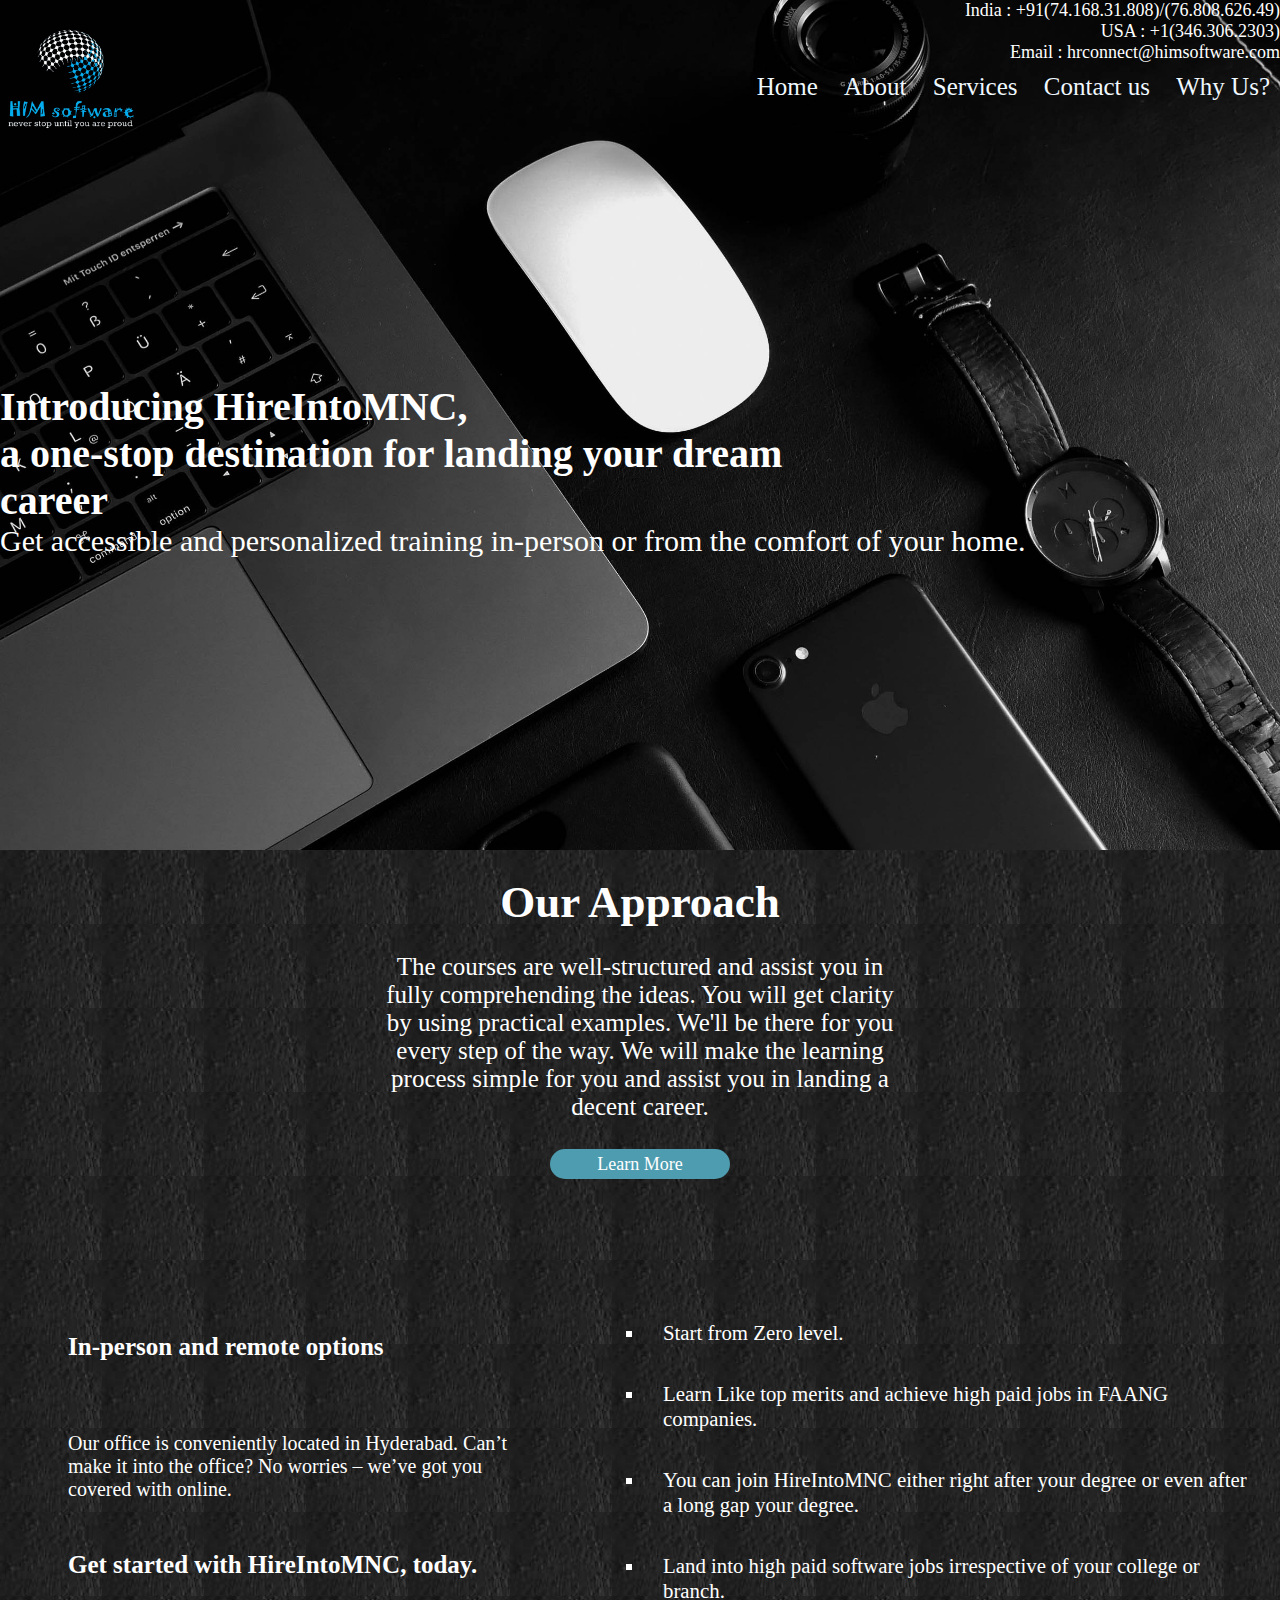
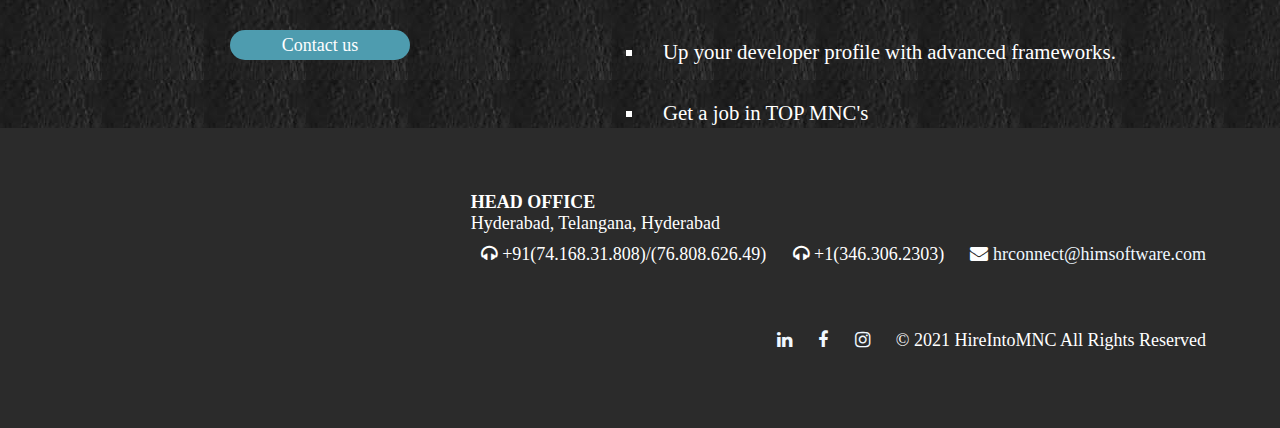
==== commit bd932c30: "blacktheme" ====
--- a/index.html
+++ b/index.html
@@ -9,20 +9,35 @@
 </head>
 
 <body>
+	
 	<div id="home">
+		
+		<ul style="display: contents;">
+			<li style=" float :left">	
+				<img width =150px height=150px src="img/nobglogo.png"
+			</li>
+			<li>India : +91(74.168.31.808)/(76.808.626.49)
+			<li>
+			<li> USA : +1(346.306.2303)</li>
+			<li>Email : hrconnect@himsoftware.com</li>
+		</ul>
+		
 		<nav>
 			<ul>
 				<li><a href="#">Home</a></li>
 				<li><a href="About.html">About</a></li>
 				<li><a href="services.html">Services</a></li>
 				<li><a href="contactus.html">Contact us</a> </li>
+				<li><a href="#address">Why Us?</a> </li>
+
 			</ul>
 		</nav>
-	
+
 		<div class="info">
 			<h2>Introducing HireIntoMNC, <br />
 				a one-stop destination for landing your dream career</h2>
 			<p>Get accessible and personalized training in-person or from the comfort of your home. </p>
+			 <i class="arrow down"></i>
 		</div>
 	</div>
 	<div id="Approach">
@@ -32,25 +47,25 @@
 				using practical examples. We'll be there for you every step of the way. We will make the learning
 				process
 				simple for you and assist you in landing a decent career.
-			</p> <br/>
+			</p> <br />
 			<div class="center">
-				<a href="#" class="button">Learn More</a>
+				<a href="content.html" class="button">Learn More</a>
 			</div>
 		</div>
-		<div class="area" >
-            <ul class="circles">
-                    <li></li>
-                    <li></li>
-                    <li></li>
-                    <li></li>
-                    <li></li>
-                    <li></li>
-                    <li></li>
-                    <li></li>
-                    <li></li>
-                    <li></li>
-            </ul>
-    </div >
+		<div class="area">
+			<ul class="circles">
+				<li></li>
+				<li></li>
+				<li></li>
+				<li></li>
+				<li></li>
+				<li></li>
+				<li></li>
+				<li></li>
+				<li></li>
+				<li></li>
+			</ul>
+		</div>
 	</div>
 	<br />
 
@@ -69,6 +84,19 @@
 					<a href="contactus.html" class="button">Contact us</a>
 				</div>
 			</div>
+			<div class="coloumn">
+				<p>
+					
+					<li>Start from Zero level.</li>
+					<li>Learn Like top merits and achieve high paid jobs in FAANG companies.</li>
+					<li>You can join HireIntoMNC either right after your degree or even after a long gap your degree.
+					</li>
+					<li>Land into high paid software jobs irrespective of your college or branch.</li>
+					<li>Up your developer profile with advanced frameworks.</li>
+					<li>Get a job in TOP MNC's</li>
+
+				</p>
+			</div>
 
 			<div class="coloumn">
 				<iframe
@@ -84,13 +112,13 @@
 				<div class="coloumnbottom">
 
 					<nav>
-						<h2>   HEAD OFFICE</h2>
-						<p>    Hyderabad, Telangana, Hyderabad</p>
+						<h2> HEAD OFFICE</h2>
+						<p> Hyderabad, Telangana, Hyderabad</p>
 						<ul>
 							<li><i class="fa fa-headphones"></i> +91(74.168.31.808)/(76.808.626.49) </li>
 							<li><i class="fa fa-headphones"></i> +1(346.306.2303)</li>
 							<li><i class="fa fa-envelope"></i> <a
-									href="mailTo:hireintomnc@gmail.com">hireintomnc@gmail.com</a> </li>
+									href="mailTo:hrconnect@himsoftware.com">hrconnect@himsoftware.com</a> </li>
 						</ul>
 
 					</nav>
@@ -98,18 +126,20 @@
 				<div class="coloumnbottom">
 					<nav>
 						<ul>
-							<li> <a href="www.linkedin.com/in/hireIntomnc" class="fa fa-linkedin"></a></li>
+							<li> <a href="https://www.linkedin.com/in/himsoftware/" class="fa fa-linkedin"></a></li>
 							<li><a href="https://www.facebook.com/Hireintomnc-110249768019771"
 									class="fa fa-facebook"></a>
 							</li>
 							<li><a href="https://www.instagram.com/hireintomnc/" class="fa fa-instagram"></a></li>
-							<li><p class="copyright">© 2021 HireIntoMNC All Rights Reserved</p></li>
+							<li>
+								<p class="copyright">© 2021 HireIntoMNC All Rights Reserved</p>
+							</li>
 						</ul>
 
 					</nav>
-					
+
 				</div>
-				
+
 			</div>
 		</div>
 	</footer>
--- a/css/style.css
+++ b/css/style.css
@@ -7,9 +7,16 @@
   font-size: 10px;
 
 }
+.down {
+  transform: rotate(45deg);
+  -webkit-transform: rotate(45deg);
+  align-items: center;
+  color: white;
+}
+
 body{
-  background: rgb(70,223,252);
-  background: radial-gradient(circle, rgba(70,223,252,0.7610241820768137) 5%, rgba(65,123,134,1) 34%);
+   background-image: url(../img/bg.png);
+   
 }
 html{
   scroll-behavior: smooth;
@@ -17,6 +24,18 @@
 nav{
  float: right;
  
+}
+ul{
+  float: right;
+  text-align: right;
+}
+li{
+  display: list-item;  color: white; list-style:none;
+  font-size: 10px;
+}
+li img{
+  width: 50px;
+  height: 50px;
 }
 nav ul li{
   display: inline-block;
@@ -33,14 +52,12 @@
   border-bottom:none;
   color: #4E9CAF;
   display: block;
-  width:121px;
-  height: 35px;
-  line-height: 35px;
+ 
 
 
 }
 .info h2{
-    padding-top: 50%;
+    padding-top: 20%;
     padding-right: 50%;
     font-size: 12px;
     color: white;
@@ -58,10 +75,10 @@
 }
 
 .data h2{
-  
-  position: relativec;
+  padding: 2%;
+  position: relative;
   font-size: 12px;
-  color: black;
+  color: white;
   font-family: Didot, serif;
   font-weight: bold;
   text-align: center;
@@ -72,7 +89,7 @@
   position: relative;
   font-size: 10px;
   font-family: Didot, serif;
-  color: black;
+  color: white;
   font-weight: normal;
   text-align: center;
   
@@ -82,7 +99,7 @@
   padding : 0% 25%;
   position: relative;
   font-size: 12px;
-  color: black;
+  color: white;
   font-family: Didot, serif;
   font-weight: bold;
   text-align: left;
@@ -91,7 +108,7 @@
 
 .leftdata p{
 
-  color: black;
+  color: white;
   font-size: 10px;
   padding-right: 70%;
   font-weight: bold;
@@ -137,24 +154,29 @@
   padding : 10% 15%;
   position: relative;
   font-size: 12px;
-  color: black;
+  color: white;
   font-family: Didot, serif;
   font-weight: bold;
   text-align: left;
   
 }
 .coloumn iframe{
-  display: block;
+  display: none;
   height: 240px;
   width: 180px;
   padding-right: 10px;
 }
-
+.coloumn li{
+  
+  display: list-item;
+  list-style: square;
+  padding: 7px;
+}
 .coloumn p{
   padding-top: 20px;
   padding-left: 30px;
   padding-right: 0px;
-  color: black;
+  color: white;
   font-size: 10px;
   padding-right: 20%;
   font-weight: normal;
@@ -163,7 +185,7 @@
 }
 
 #home{
-  background-image: url(../img/mnc3.jpg);
+  background-image: url(../img/black.jpg);
   background-size: 100%;
   background-repeat: no-repeat;
   height: 350px;
@@ -175,13 +197,15 @@
   height:  150px;
   
 }
+#table {
+  height: 500px;
+}
+
 #address{
   
   height:  250px;
   width: 360px;
-  background: rgb(65,123,134);
-  background: radial-gradient(circle, rgba(65,123,134,1) 7%, rgba(70,223,252,1) 31%, rgba(66,124,135,1) 100%);
-}
+  }
 
 #about {
   
@@ -193,7 +217,7 @@
 }
 
 #services{
-  background-image: url(../img/services.jpg);
+  background-image: url(../img/serv1.jpg);
   background-size: 100%;
   background-repeat: no-repeat;
   background-color:black;
@@ -202,8 +226,10 @@
 }
 
 #bottom{
+  position: relative;
     background: #2b2b2b;
-   height: 200px;
+    width: 100%;
+    height: 150px;
     
     }
 .coloumnbottom{
@@ -212,11 +238,99 @@
   font-size: 8px;
   font-family: Arial, Helvetica, sans-serif;
 }
+
+#fourthTable table {
+  
+  border: none;
+  margin: 0px;
+  padding: 10px;
+  width: 100%;
+  /* box-shadow: 9px 9px 7px grey; */
+ 
+  }
+  #fourthTable tr {
+  background: linear-gradient(to right,black,grey);
+  transform: skewX(10deg);
+  }
+  #fourthTable td {
+  color: white;
+  padding: 13px 7px 13px 7px;
+  transform: skewX(-10deg);
+  font-size: 8px;
+  }
+  #fourthTable th {
+  color: #FFE16B;
+  font-size: 12px;
+  transform: skewX(-10deg);
+  }
+
+
+ @media only screen and (min-width:411px){
+
+  
+
+  #fourthTable table {
+  
+    padding: 2%;
+    width: 100%;
+    /* box-shadow: 9px 9px 7px grey; */
+   
+    }
+   
+    #fourthTable td {
+    
+    font-size: 8px;
+    }
+    #fourthTable th {
+
+    font-size: 10px;
+
+    }
+  
+
+  li img{
+    width: 50px;
+    height: 50px;
+  }
+ }
 
 @media only screen and (min-width:768px){
   *{
     font-size: 25px;
   } 
+
+  
+  #fourthTable table {
+  
+    padding: 60px;
+    width: 100%;
+   
+    }
+   
+    #fourthTable td {
+    
+    font-size: 15px;
+    }
+    #fourthTable th {
+
+    font-size: 17px;
+
+    }
+  
+
+  li img{
+    width: 90px;
+    height: 90px;
+  }
+  .coloumn li{
+
+    padding: 1px;
+    font-size: smaller;
+  }
+  li{
+   
+    font-size: 8px;
+  }
   #home{
  
     height: 500px;
@@ -262,8 +376,7 @@
   
   height:  400px;
   width: 768px;
-  background: rgb(65,123,134);
-  background: radial-gradient(circle, rgba(65,123,134,1) 7%, rgba(70,223,252,1) 31%, rgba(66,124,135,1) 100%);
+ 
 }
 
 
@@ -272,15 +385,21 @@
   padding : 8% 2%;
  
   font-size: 25px;
-  color: black;
+  color: white;
   
   
 }
 .coloumn iframe{
-  display: block;
+  display: none;
   height: 385px;
   width: 380px;
   padding-left: 5%;
+}
+
+.coloumn p li{
+  
+  font-size: 20px;
+ 
 }
 
 .coloumn p{
@@ -299,6 +418,51 @@
   *{
     font-size: 25px;
   } 
+  
+  #bottom{
+    height: 200px;
+  }
+  .coloumnbottom nav ul li a,h2,p{
+    font-size: 15px;
+  }
+
+  .coloumnbottom nav ul li{
+    font-size: 15px;
+  };
+  
+  #table {
+    height: 700px;
+  }
+  #fourthTable table {
+  
+    padding: 20px;
+    width: 100%;
+   
+    }
+   
+    #fourthTable td {
+    
+    font-size: 18px;
+    }
+    #fourthTable th {
+
+    font-size: 20px;
+
+    }
+  
+
+  li img{
+    width: 120px;
+    height: 120px;
+  }
+  .coloumn li{
+
+    padding: 2px;
+  }
+  li{
+    display: list-item;  color: white; list-style:none;
+    font-size: 15px;
+  }
   #home{
  
     height: 500px;
@@ -346,24 +510,28 @@
   
   height:  400px;
   width: 1024px;
-  background: rgb(65,123,134);
-  background: radial-gradient(circle, rgba(65,123,134,1) 7%, rgba(70,223,252,1) 31%, rgba(66,124,135,1) 100%);
+ 
 }
 
 .coloumn h2{
   padding : 8% 2%;
  
   font-size: 25px;
-  color: black;
+  color: white;
   
   
 }
 .coloumn iframe{
-  display: block;
+  display: none;
   height: 385px;
   width: 500px;
   padding-left: 5%;
 }
+.coloumn p li{
+  
+  font-size: 20px;
+ 
+}
 
 .coloumn p{
   
@@ -371,9 +539,7 @@
  
 }
 
-.coloumnbottom nav ul li a,h2,p{
-  font-size: 13px;
-}
+
 }
 
 
@@ -381,6 +547,38 @@
   *{
     font-size: 25px;
   } 
+
+
+  #fourthTable table {
+  
+    padding: 60px;
+    width: 100%;
+   
+    }
+   
+    #fourthTable td {
+    
+    font-size: 15px;
+    }
+    #fourthTable th {
+
+    font-size: 17px;
+
+    }
+  
+
+  li img{
+    width: 150px;
+    height: 150px;
+  }
+  .coloumn li{
+
+    padding: 18px;
+  }
+  li{
+    display: list-item;  color: white; list-style:none;
+    font-size: 18px;
+  }
   #home{
  
     height: 850px;
@@ -388,15 +586,15 @@
   }
   
 .info h2{
-  padding-top: 30%;
+  padding-top: 25%;
     padding-right: 30%;
-  font-size: 45px;
+  font-size: 40px;
   
   
 }
 .info p{
   
-  font-size: 35px;
+  font-size: 30px;
   
 }
 #Approach{
@@ -426,25 +624,29 @@
 #address{
   height:  450px;
   width: 100%;
-  background: rgb(65,123,134);
-  background: radial-gradient(circle, rgba(65,123,134,1) 7%, rgba(70,223,252,1) 31%, rgba(66,124,135,1) 100%);
+ 
 }
 
 .coloumn h2{
   padding-left: 10%;
  
   font-size: 25px;
-  color: black;
+
   
   
 }
 .coloumn iframe{
-  display: block;
+  display: none;
   height: 425px;
   width: 600px;
   padding-left: 5%;
 }
 
+.coloumn p li{
+  padding-left: 10%;
+  font-size: 20px;
+ 
+}
 .coloumn p{
   padding-left: 10%;
   font-size: 20px;
@@ -452,6 +654,7 @@
 }
 
 #bottom{
+  position: relative;
   background: #2b2b2b;
  height: 300px;
   
--- a/css/effect.css
+++ b/css/effect.css
@@ -117,7 +117,7 @@
 
 @media only screen and (min-width:360px){
     .circles{
-        top: 45px;
+        top: 70px;
         height:30%;
     }
     .circles li{
@@ -176,6 +176,64 @@
     .circles{
         top: 45px;
         height:45%;
+    }
+    .circles li{
+        
+        width: 10px;
+        height: 10px;
+        
+        
+    }
+    
+    .circles li:nth-child(1){
+       
+        width: 40px;
+        height: 40px;
+        
+    }
+    
+
+    .circles li:nth-child(4){
+       
+        width: 10px;
+        height: 10px;
+         
+    }
+  
+    
+    .circles li:nth-child(6){
+      
+        width: 70px;
+        height: 70px;
+        
+    }
+    
+    .circles li:nth-child(7){
+      
+        width: 100px;
+        height: 100px;
+      
+    }
+    
+   
+    
+    
+    .circles li:nth-child(10){
+     
+        width: 80px;
+        height:80px;
+        
+    }
+    
+    
+
+}
+
+
+@media only screen and (min-width:1024px){
+    .circles{
+        top: 79px;
+        height:28%;
     }
     .circles li{
         
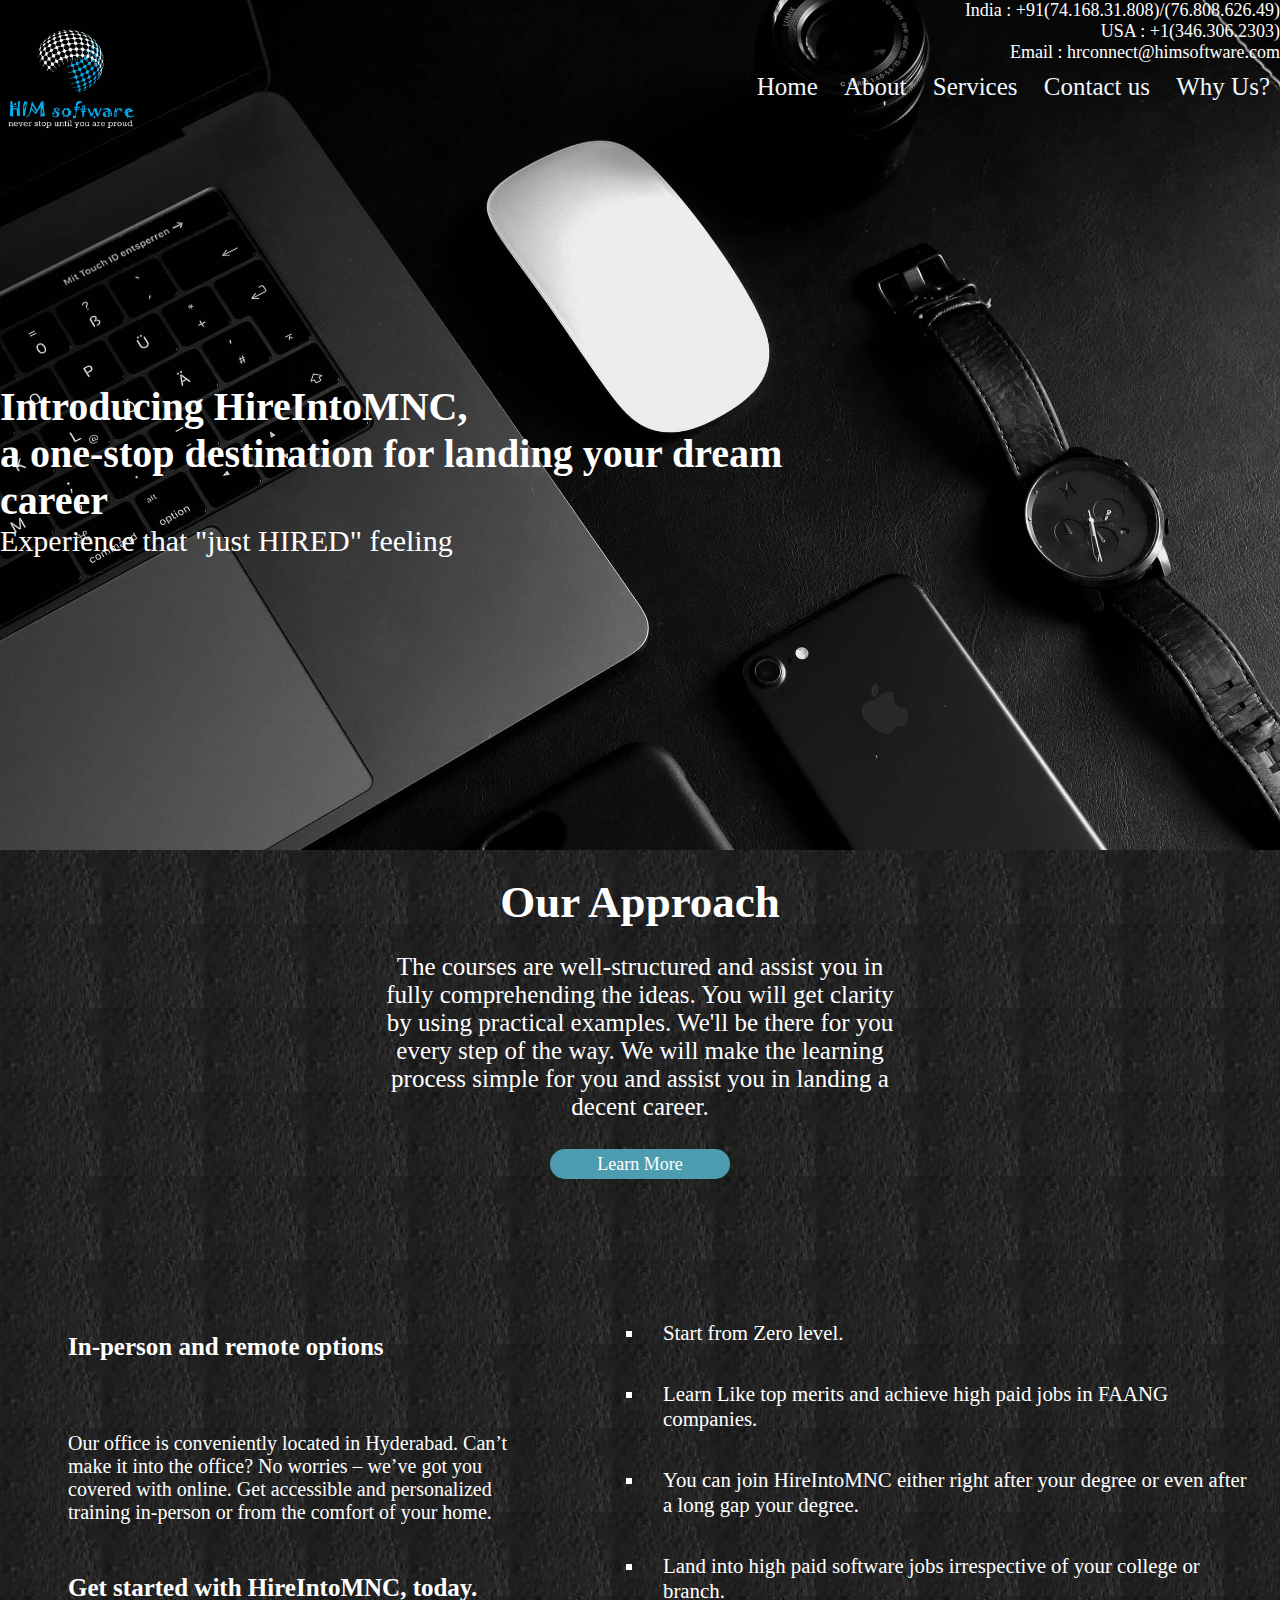
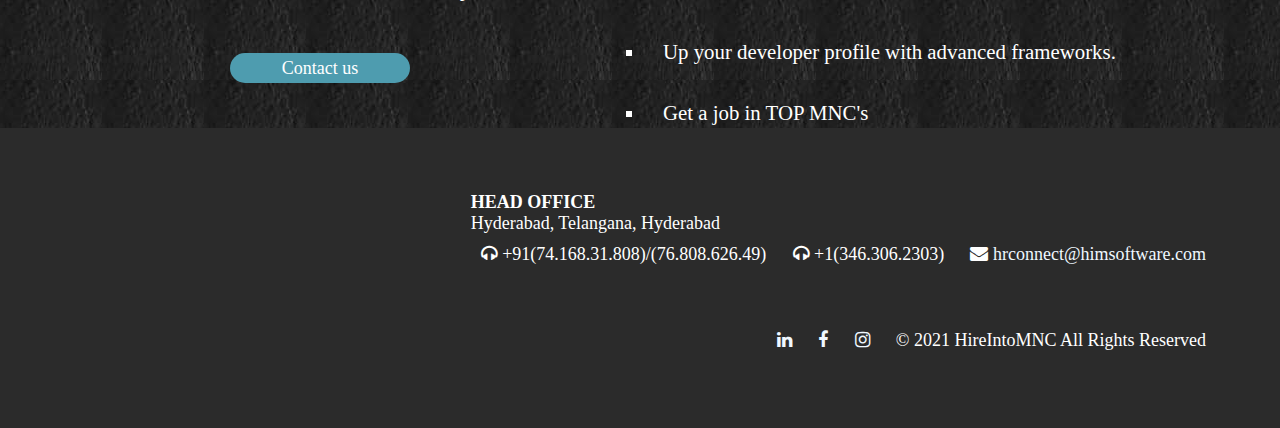
==== commit 782f8133: "test" ====
--- a/index.html
+++ b/index.html
@@ -9,19 +9,18 @@
 </head>
 
 <body>
-	
+
 	<div id="home">
-		
+
 		<ul style="display: contents;">
-			<li style=" float :left">	
-				<img width =150px height=150px src="img/nobglogo.png"
-			</li>
+			<li style=" float :left">
+				<img width=150px height=150px src="img/nobglogo.png" </li>
 			<li>India : +91(74.168.31.808)/(76.808.626.49)
 			<li>
 			<li> USA : +1(346.306.2303)</li>
 			<li>Email : hrconnect@himsoftware.com</li>
 		</ul>
-		
+
 		<nav>
 			<ul>
 				<li><a href="#">Home</a></li>
@@ -36,8 +35,8 @@
 		<div class="info">
 			<h2>Introducing HireIntoMNC, <br />
 				a one-stop destination for landing your dream career</h2>
-			<p>Get accessible and personalized training in-person or from the comfort of your home. </p>
-			 <i class="arrow down"></i>
+			<p>Experience that "just HIRED" feeling</p>
+			<i class="arrow down"></i>
 		</div>
 	</div>
 	<div id="Approach">
@@ -77,7 +76,8 @@
 				<h2>In-person and remote options</h2>
 				<p>Our office is conveniently located in Hyderabad. Can’t make it into the office? No worries – we’ve
 					got you
-					covered with online.
+					covered with online. Get accessible and personalized training in-person or from the comfort of your
+					home.
 				</p>
 				<h2>Get started with <strong>HireIntoMNC</strong>, today. </h2>
 				<div class="center">
@@ -86,7 +86,7 @@
 			</div>
 			<div class="coloumn">
 				<p>
-					
+
 					<li>Start from Zero level.</li>
 					<li>Learn Like top merits and achieve high paid jobs in FAANG companies.</li>
 					<li>You can join HireIntoMNC either right after your degree or even after a long gap your degree.
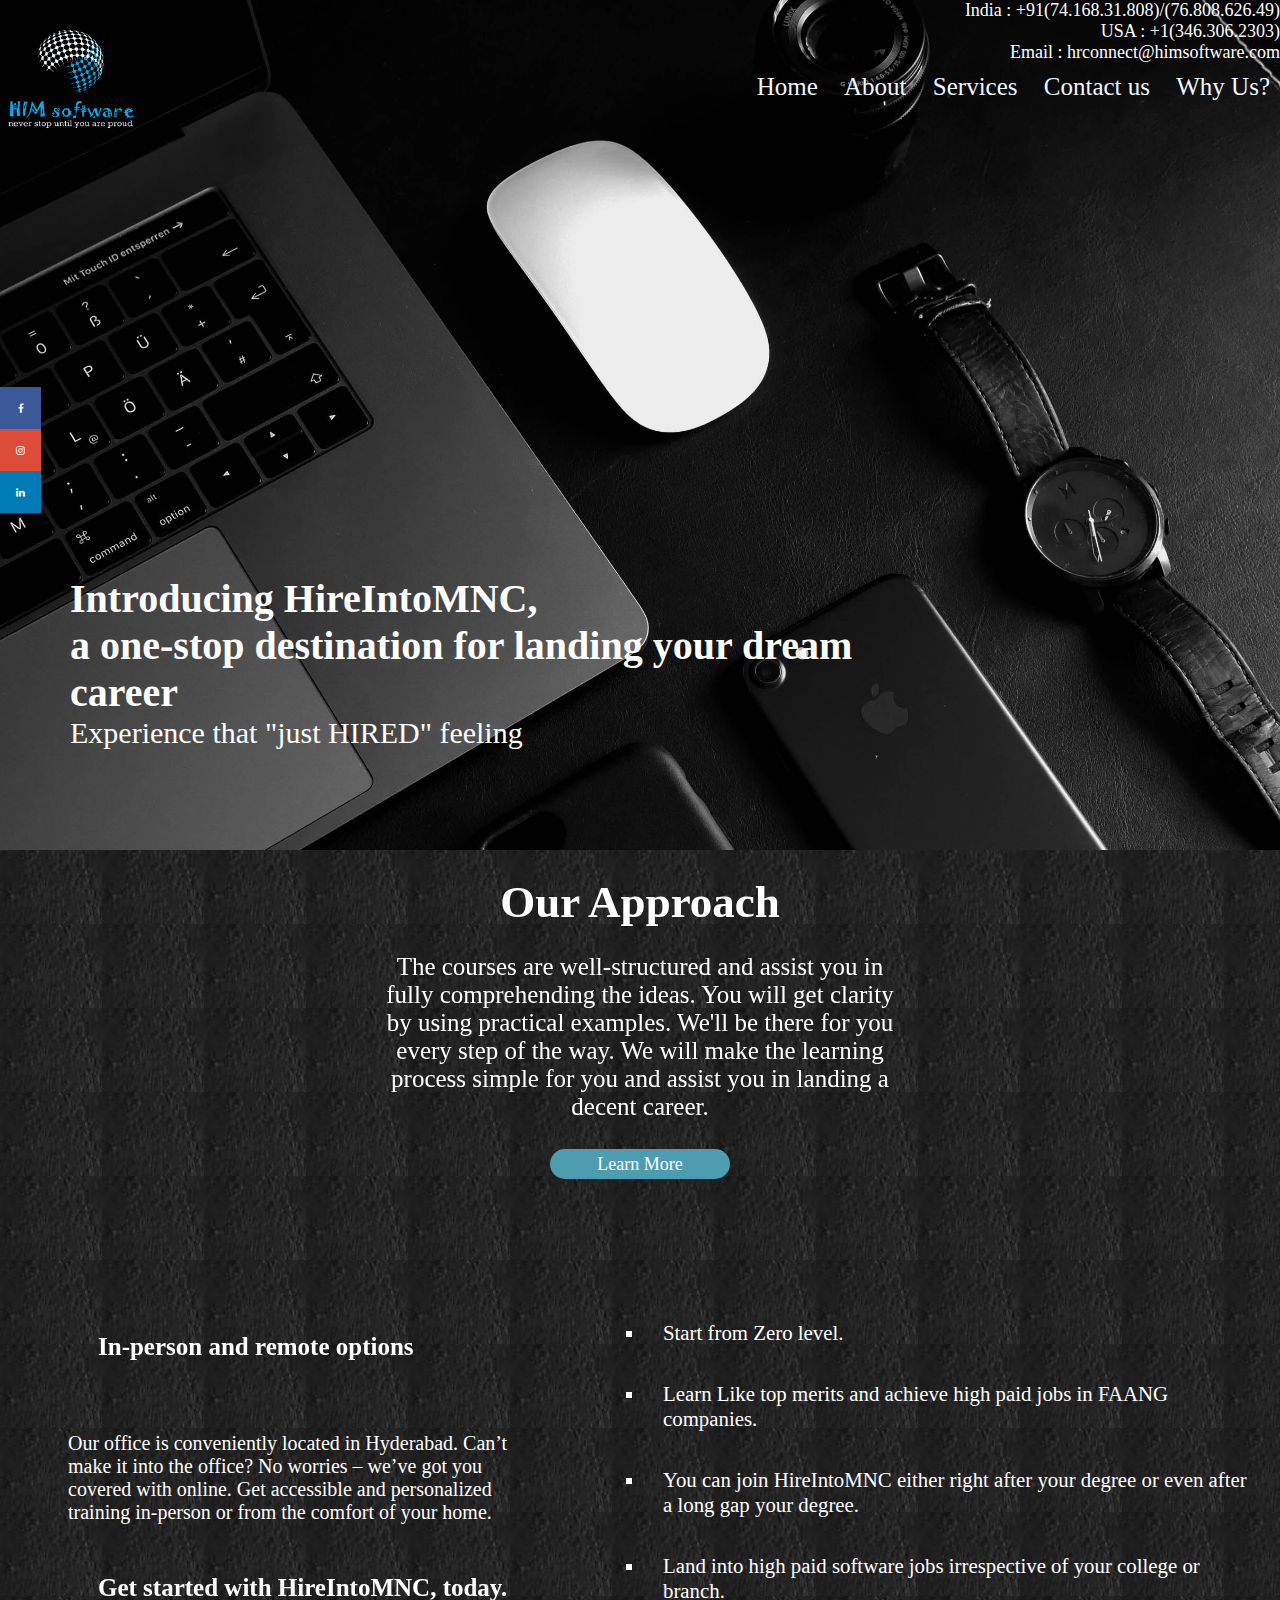
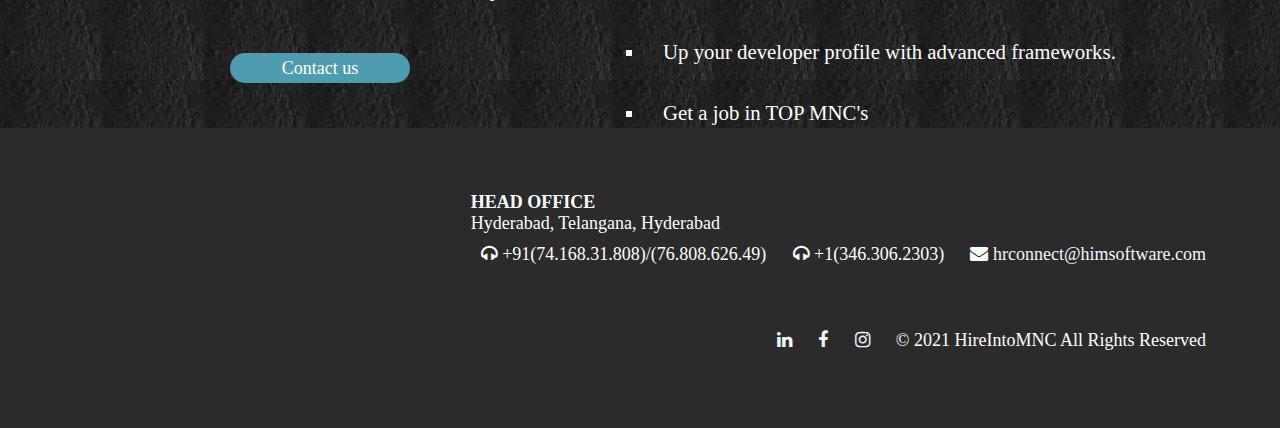
==== commit cef45eae: "socialmedia" ====
--- a/index.html
+++ b/index.html
@@ -4,17 +4,24 @@
 	<title>HireIntoMNC</title>
 	<link rel="stylesheet" href="css/style.css">
 	<link rel="stylesheet" href="css/effect.css">
+	<link rel="stylesheet" href="css/socialmedia.css">
 	<meta name="viewport" content="width=device-width, initial-scale=1.0">
 	<link rel="stylesheet" href="https://cdnjs.cloudflare.com/ajax/libs/font-awesome/4.7.0/css/font-awesome.min.css">
 </head>
 
 <body>
+	<div class="icon-bar">
+		<a href="https://www.facebook.com/Hireintomnc-110249768019771" class="facebook"><i class="fa fa-facebook"></i></a> 
+		<a href="https://www.instagram.com/hireintomnc/" class="google"><i class="fa fa-instagram"></i></a> 
+		<a href="#" class="linkedin"><i class="fa fa-linkedin"></i></a>
+		
+		</div>
 
 	<div id="home">
 
 		<ul style="display: contents;">
 			<li style=" float :left">
-				<img width=150px height=150px src="img/nobglogo.png" </li>
+				<a href="index.html"><img width=150px height=150px src="img/nobglogo.png" </li></a>
 			<li>India : +91(74.168.31.808)/(76.808.626.49)
 			<li>
 			<li> USA : +1(346.306.2303)</li>
@@ -32,7 +39,7 @@
 			</ul>
 		</nav>
 
-		<div class="info">
+		<div class="context">
 			<h2>Introducing HireIntoMNC, <br />
 				a one-stop destination for landing your dream career</h2>
 			<p>Experience that "just HIRED" feeling</p>
--- a/css/style.css
+++ b/css/style.css
@@ -57,12 +57,13 @@
 
 }
 .info h2{
-    padding-top: 20%;
-    padding-right: 50%;
+    padding-top: 50%;
+    padding-right: 20%;
     font-size: 12px;
     color: white;
     font-family: Didot, serif;
     font-weight: bold;
+    margin-left: 70px;
     
 }
 .info p{
@@ -72,7 +73,29 @@
     color: white;
     font-family: Didot, serif;
     font-weight: normal;
-}
+    margin-left: 70px;
+}
+
+.context h2{
+  padding-top: 50%;
+  padding-right: 20%;
+  font-size: 12px;
+  color: white;
+  font-family: Didot, serif;
+  font-weight: bold;
+  margin-left: 70px;
+  
+}
+.context p{
+  padding: 0%;
+  padding-right: 10%;
+  font-size: 10px;
+  color: white;
+  font-family: Didot, serif;
+  font-weight: normal;
+  margin-left: 70px;
+}
+
 
 .data h2{
   padding: 2%;
@@ -329,24 +352,35 @@
   }
   li{
    
-    font-size: 8px;
+    font-size: 12px;
   }
   #home{
  
     height: 500px;
   
   }
+  .context h2{
+    padding-top: 40%;
+    font-size: 25px;
+    margin-left: 70px;
+    
+  }
+  .context p{
+    
+    font-size: 20px;
+    margin-left: 70px;
+  }
   
 .info h2{
  
   font-size: 25px;
-  
+  margin-left: 70px;
   
 }
 .info p{
   
   font-size: 20px;
-  
+  margin-left: 70px;
 }
 #Approach{
 
@@ -383,8 +417,8 @@
 
 .coloumn h2{
   padding : 8% 2%;
- 
-  font-size: 25px;
+ margin-left: 30px;
+  font-size: 20px;
   color: white;
   
   
@@ -398,13 +432,13 @@
 
 .coloumn p li{
   
-  font-size: 20px;
+  font-size: 10px;
  
 }
 
 .coloumn p{
   
-  font-size: 20px;
+  font-size: 18px;
  
 }
 
@@ -468,6 +502,19 @@
     height: 500px;
     
   
+  }
+
+  .context h2{
+    padding-top: 30%;
+      padding-right: 30%;
+    font-size: 25px;
+    
+    
+  }
+  .context p{
+    
+    font-size: 20px;
+    
   }
   
 .info h2{
@@ -584,15 +631,40 @@
     height: 850px;
     
   }
+  .context h2{
+    padding-top: 10%;
+      padding-right: 30%;
+    font-size: 40px;
+    
+    
+  }
+  .context p{
+    
+    font-size: 30px;
+    
+  }
   
 .info h2{
-  padding-top: 25%;
+  padding-top: 10%;
     padding-right: 30%;
   font-size: 40px;
   
   
 }
 .info p{
+  
+  font-size: 30px;
+  
+}
+
+.context h2{
+  padding-top: 40%;
+    padding-right: 30%;
+  font-size: 40px;
+  
+  
+}
+.context p{
   
   font-size: 30px;
   
--- a/css/effect.css
+++ b/css/effect.css
@@ -7,6 +7,7 @@
     width: 100%;
     height: 100%;
     overflow: hidden;
+    margin-left:50px;
 }
 
 .circles li{
@@ -119,6 +120,7 @@
     .circles{
         top: 70px;
         height:30%;
+        margin-left:50px;
     }
     .circles li{
         
@@ -174,8 +176,9 @@
 
 @media only screen and (min-width:768px){
     .circles{
-        top: 45px;
-        height:45%;
+        top: 85px;
+        height:35%;
+        margin-left:50px;
     }
     .circles li{
         
@@ -234,6 +237,7 @@
     .circles{
         top: 79px;
         height:28%;
+        margin-left:50px;
     }
     .circles li{
         
@@ -297,6 +301,7 @@
     width: 100%;
     height: 75%;
     overflow: hidden;
+    margin-left:50px;
 }
 
 .circles li{
--- a/css/socialmedia.css
+++ b/css/socialmedia.css
@@ -0,0 +1,53 @@
+body{
+  padding: 0%;
+  margin :0;
+}
+.icon-bar {
+  position: fixed;
+  top: 50%;
+  -webkit-transform: translateY(-50%);
+  -ms-transform: translateY(-50%);
+  transform: translateY(-50%);
+}
+
+.icon-bar a {
+  display: block;
+  text-align: center;
+  padding: 16px;
+  transition: all 0.3s ease;
+  color: white;
+  font-size: 10px;
+}
+
+.icon-bar a:hover {
+  background-color: #000;
+}
+
+.facebook {
+  background: #3B5998;
+  color: white;
+}
+
+.twitter {
+  background: #55ACEE;
+  color: white;
+}
+
+.google {
+  background: #dd4b39;
+  color: white;
+}
+
+.linkedin {
+  background: #007bb5;
+  color: white;
+}
+
+.youtube {
+  background: #bb0000;
+  color: white;
+}
+.instagram {
+  background: #E1306C;
+  color: white;
+}